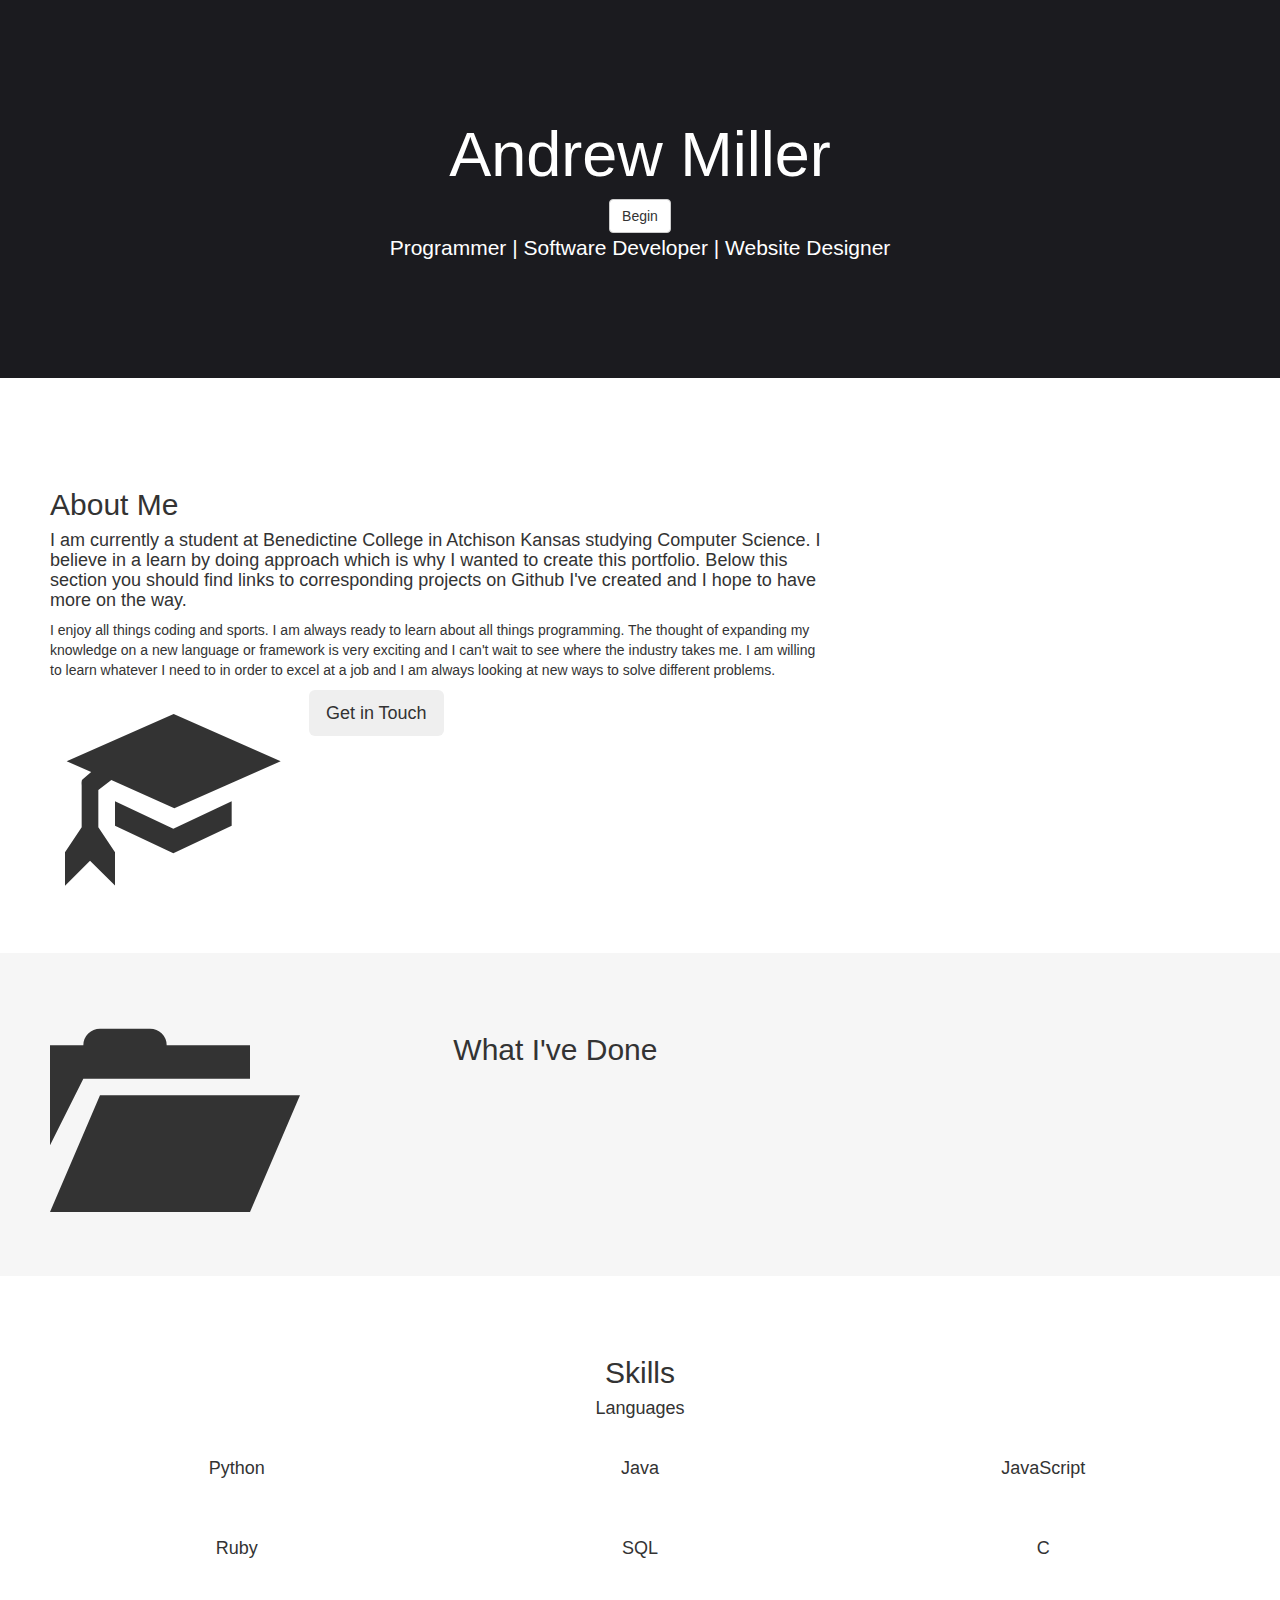
==== index.html @ 67649857 "Added caoursel and panel files" ====
<!DOCTYPE html>
<html>

<head>
  <title>Website Portolio</title>
  <meta charset="utf-8">
  <link rel="stylesheet" href="main.css">
  <link rel="stylesheet" href="https://maxcdn.bootstrapcdn.com/bootstrap/3.3.7/css/bootstrap.min.css">
  <link href="https://fonts.googleapis.com/css?family=PT+Sans|Slabo+27px" rel="stylesheet">
  <script src="https://ajax.googleapis.com/ajax/libs/jquery/1.12.4/jquery.min.js"></script>
  <script src="https://maxcdn.bootstrapcdn.com/bootstrap/3.3.7/js/bootstrap.min.js"></script>
</head>
<style>
  .jumbotron {
    background-color: rgb(27, 27, 31);
    color: rgb(255, 255, 255);
    padding: 100px 25px;
  }

  .container-fluid {
    padding: 60px 50px;
  }
  .bg-grey {
    background-color: #f6f6f6;
  }
  .logo {
    font-size: 200px;
  }
  @media screen and (max-width: 768px) {
    .col-sm-4 {
      text-align: center;
      margin: 25px 0;
    }
  }
</style>

<body>
  <!-- Front Page -->
  <div class="jumbotron text-center">
    <h1>Andrew Miller</h1>
    <button type="button" class="btn btn-default">Begin</button>
    <p>Programmer | Software Developer | Website Designer</p>
  </div>
  <!-- About Section -->
  <div class="container-fluid">
    <div class="row">
      <div class="col-sm-8">
        <h2>About Me</h2>
        <h4>I am currently a student at Benedictine College in Atchison Kansas studying Computer Science.
        I believe in a learn by doing approach which is why I wanted to create this portfolio.
        Below this section you should find links to corresponding projects on Github I've created and I hope to have more on the way. </h4>
        <p>I enjoy all things coding and sports. I am always ready to learn about all things programming. The thought of expanding my knowledge on a new language or framework is very exciting and I can't wait to see where the industry takes me. I am willing
          to learn whatever I need to in order to excel at a job and I am always looking at new ways to solve different problems.</p>
        <button class="btn btn-defualt btn-lg">Get in Touch</button>
        <div class = "col-sm-4">
          <span class = "glyphicon glyphicon-education logo"></span>
        </div>
      </div>
    </div>
  </div>
  <!-- Projects section -->
  <div class = "container-fluid bg-grey">
    <div class = "row">
      <div class = "col-sm-4">
        <span class = "glyphicon glyphicon-folder-open logo"></span>
      </div>
      <div class = "col-sm-8">
        <h2>What I've Done</h2>
      </div>
    </div>
  </div>
  <!-- Skills section -->
  <div class = "container-fluid text-center">
    <h2>Skills</h2>
    <h4>Languages</h4>
    <br>
    <div class = "row">
      <div class = "col-sm-4">
        <h4>Python</h4>
      </div>
      <div class = "col-sm-4">
        <h4>Java</h4>
      </div>
      <div class = "col-sm-4">
        <h4>JavaScript</h4>
      </div>
    </div>
    <br><br>
    <div class = "row">
      <div class = "col-sm-4">
        <h4>Ruby</h4>
      </div>
      <div class = "col-sm-4">
        <h4>SQL</h4>
      </div>
      <div class = "col-sm-4">
        <h4>C</h4>
      </div>
    </div>
  </div>
  <!-- Contact section -->
</body>

</html>
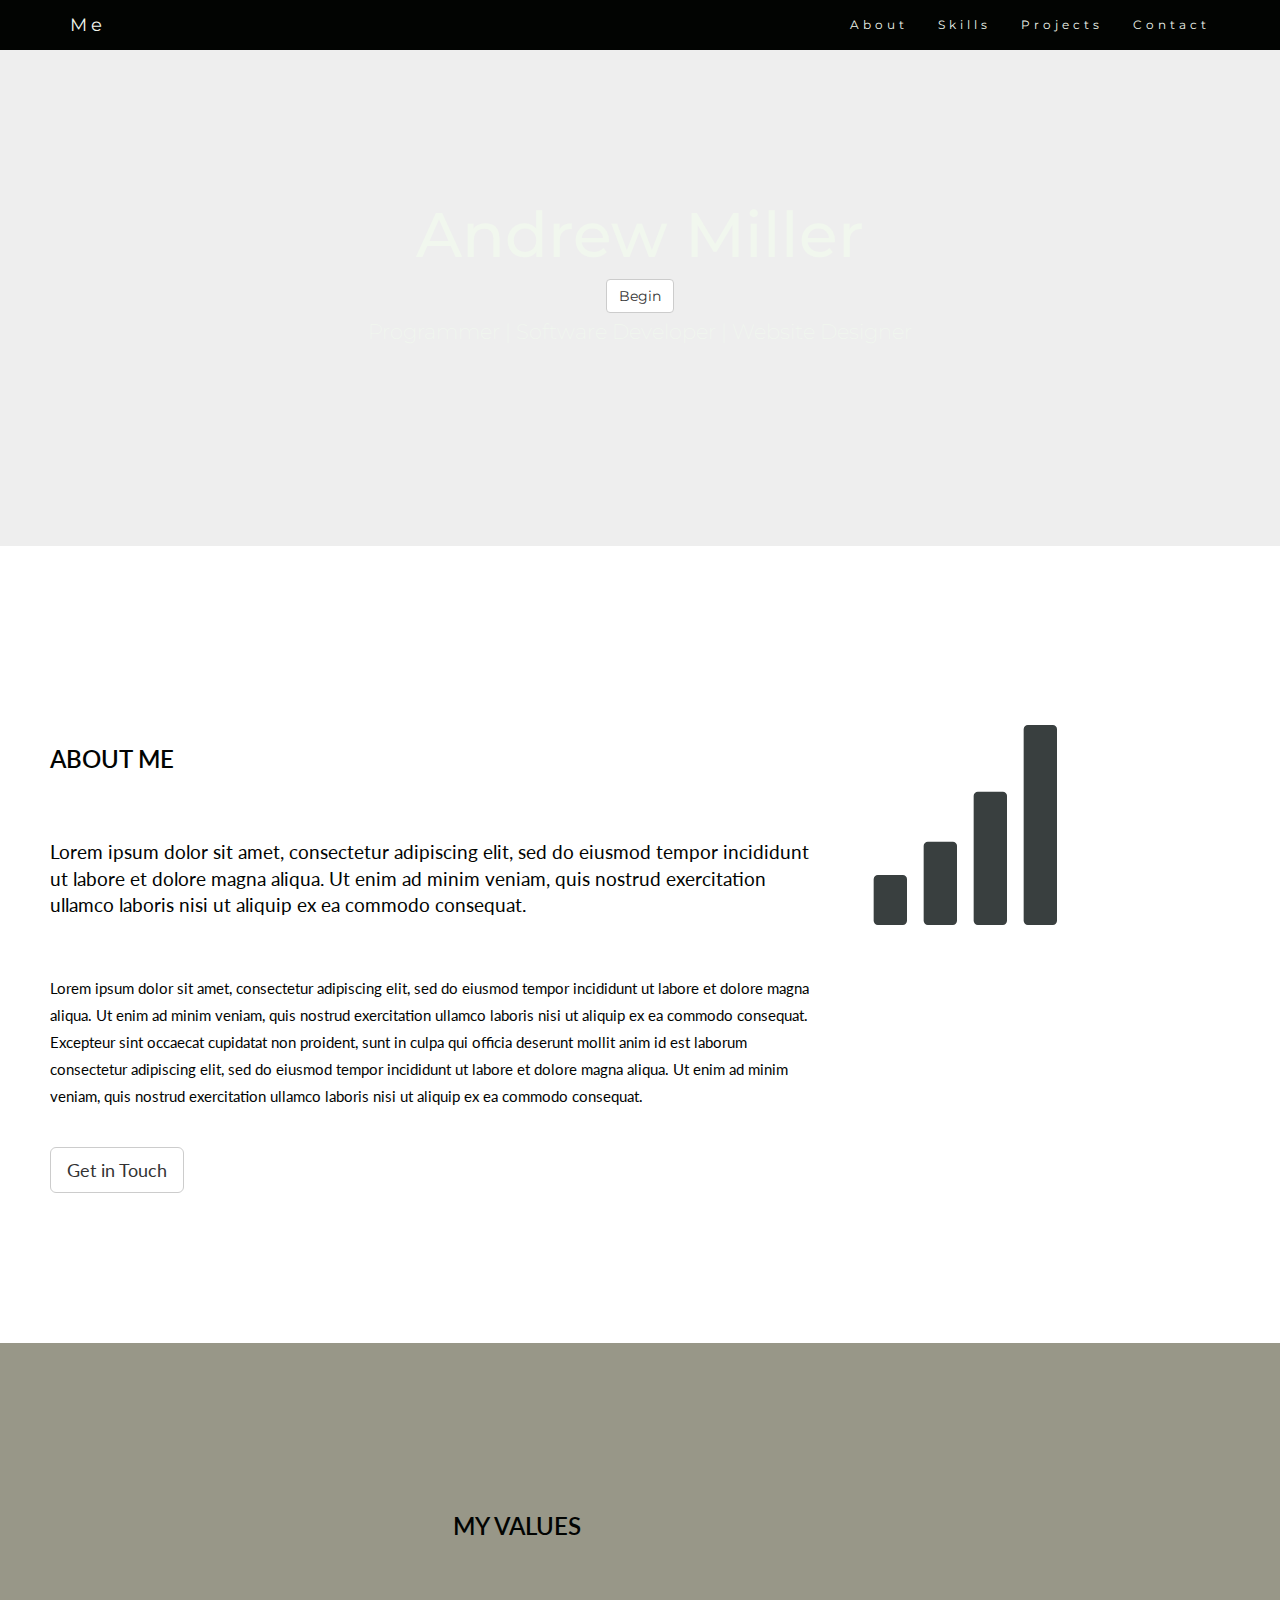
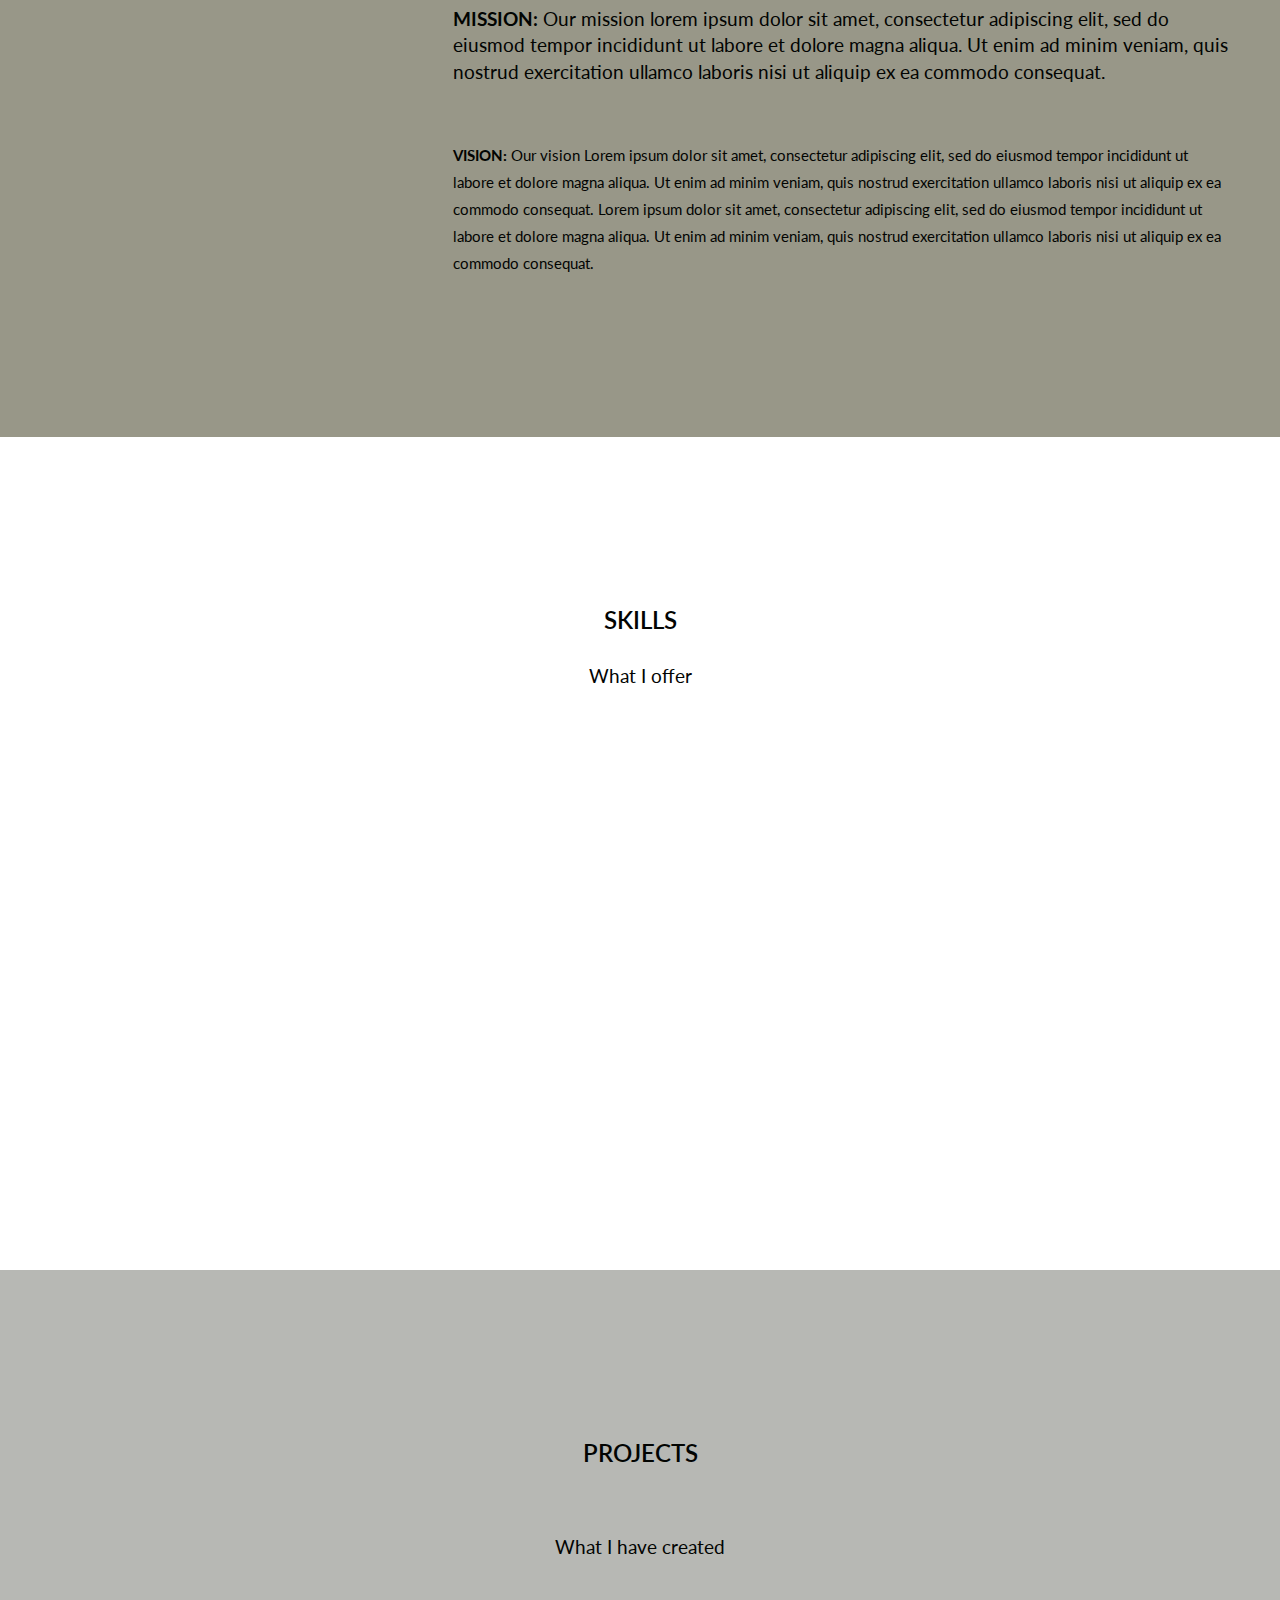
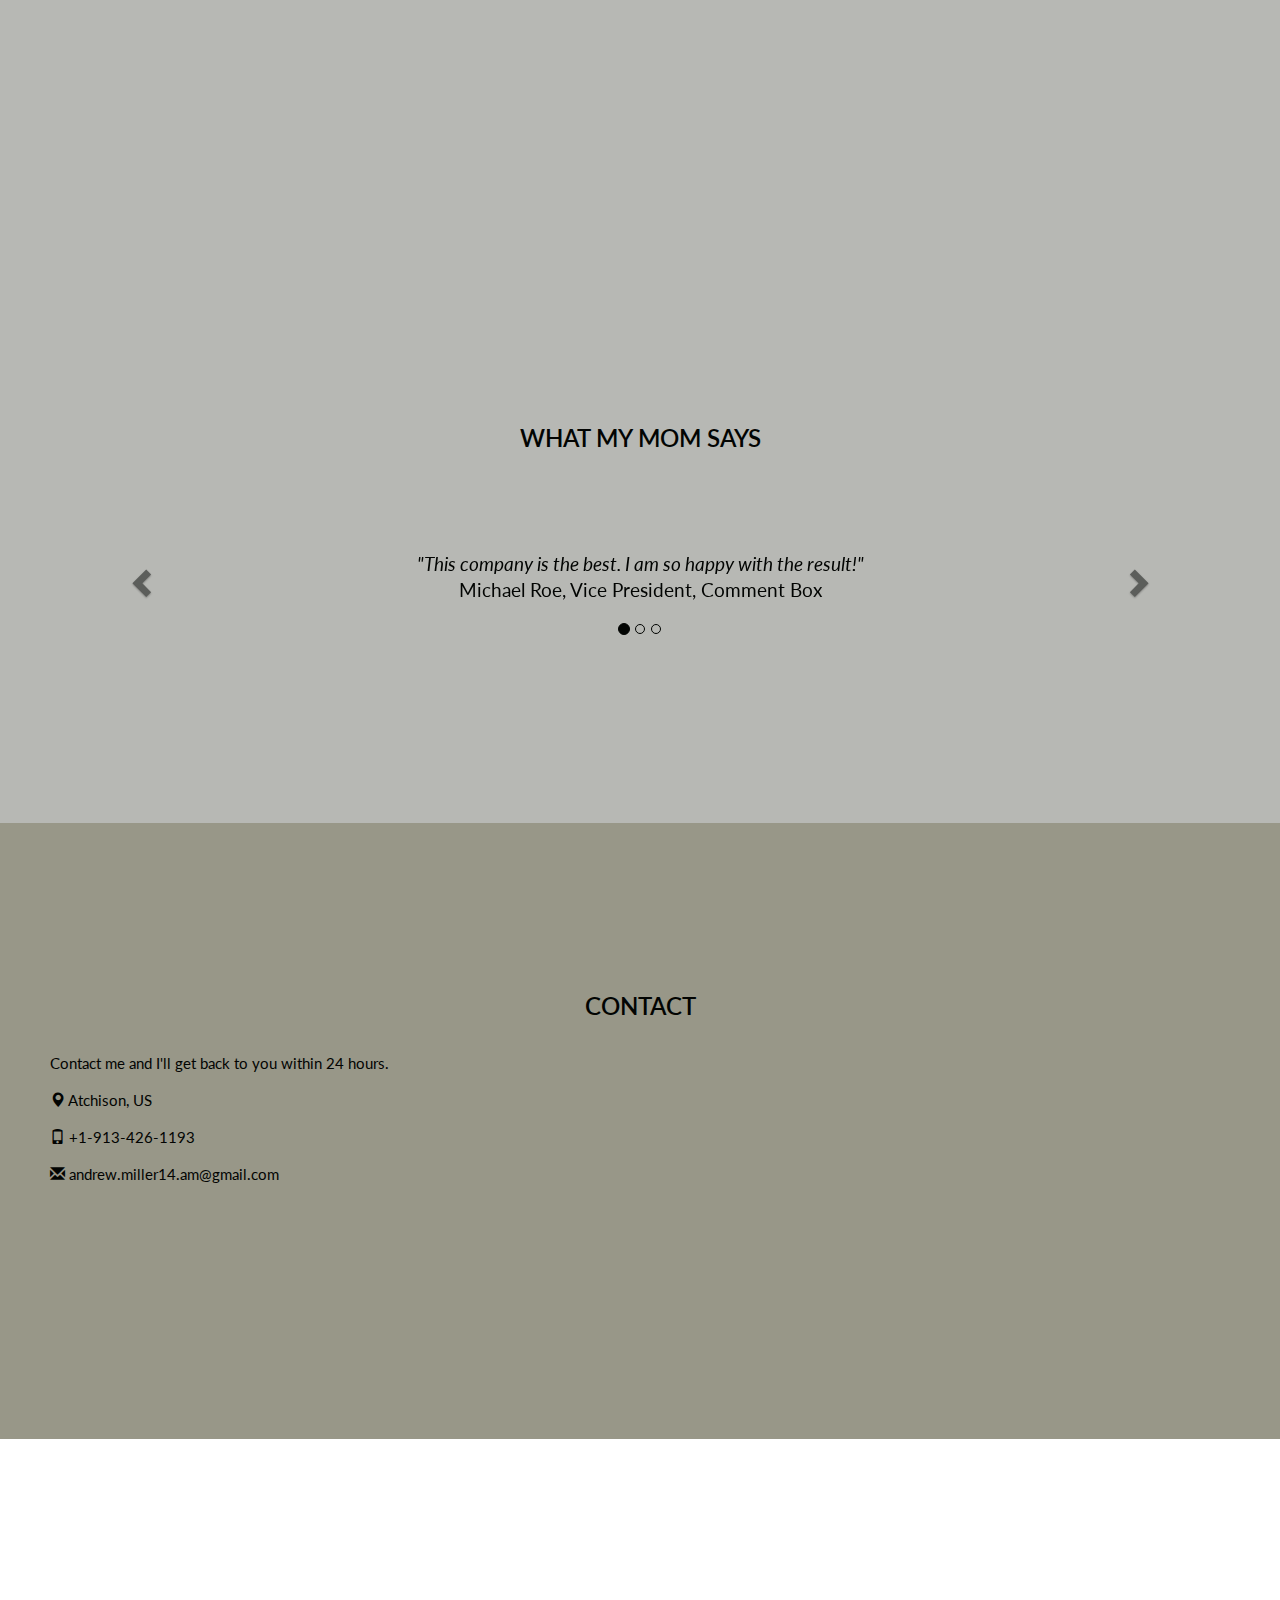
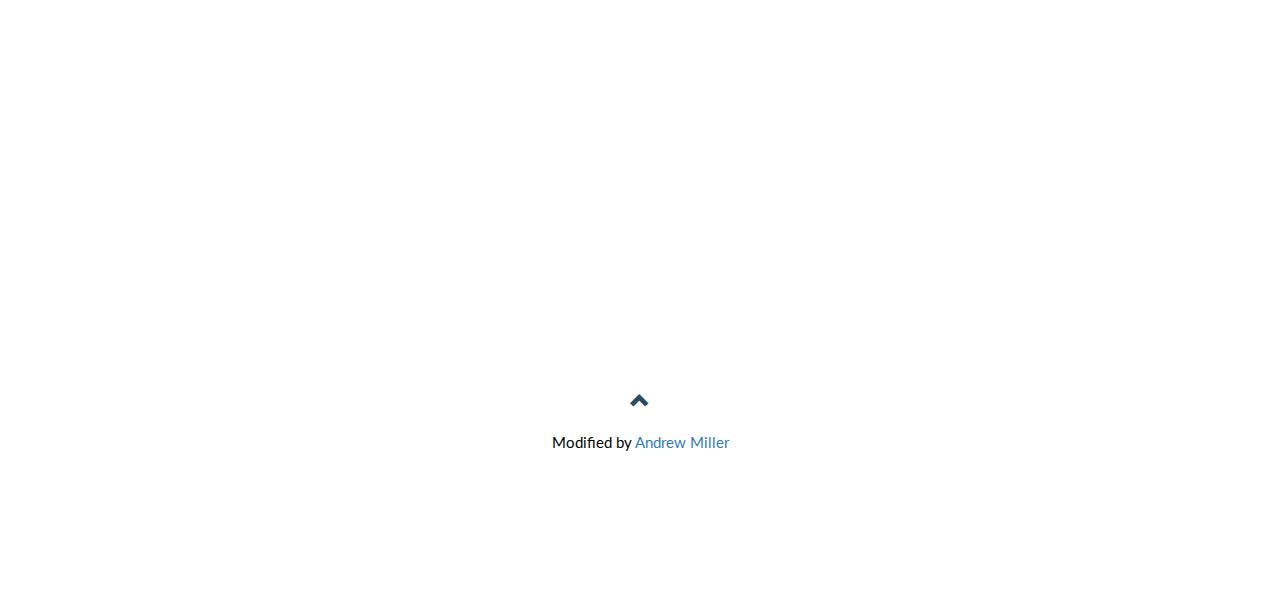
==== commit 50ca52dc: "Added template, changed text" ====
--- a/index.html
+++ b/index.html
@@ -1,104 +1,473 @@
 <!DOCTYPE html>
-<html>
+<html lang="en">
 
 <head>
-  <title>Website Portolio</title>
+  <title>Bootstrap Theme Company Page</title>
   <meta charset="utf-8">
-  <link rel="stylesheet" href="main.css">
+  <meta name="viewport" content="width=device-width, initial-scale=1">
   <link rel="stylesheet" href="https://maxcdn.bootstrapcdn.com/bootstrap/3.3.7/css/bootstrap.min.css">
-  <link href="https://fonts.googleapis.com/css?family=PT+Sans|Slabo+27px" rel="stylesheet">
-  <script src="https://ajax.googleapis.com/ajax/libs/jquery/1.12.4/jquery.min.js"></script>
+  <link href="https://fonts.googleapis.com/css?family=Montserrat" rel="stylesheet" type="text/css">
+  <link href="https://fonts.googleapis.com/css?family=Lato" rel="stylesheet" type="text/css">
+  <script src="https://ajax.googleapis.com/ajax/libs/jquery/3.1.1/jquery.min.js"></script>
   <script src="https://maxcdn.bootstrapcdn.com/bootstrap/3.3.7/js/bootstrap.min.js"></script>
+  <style>
+    body {
+      font: 400 15px Lato, sans-serif;
+      line-height: 1.8;
+      color: #020402;
+    }
+
+    h2 {
+      font-size: 24px;
+      text-transform: uppercase;
+      color: #020402;
+      font-weight: 600;
+      margin-bottom: 30px;
+    }
+
+    h4 {
+      font-size: 19px;
+      line-height: 1.375em;
+      color: #020402;
+      font-weight: 400;
+      margin-bottom: 30px;
+    }
+
+    .jumbotron {
+      background-image: url("http://publicdomainarchive.com/wp-content/uploads/2014/12/public-domain-images-free-stock-photos-high-quality-resolution-downloads-public-domain-archive-11-1000x667.jpg");
+      color: #F1F7EE;
+      padding: 180px 25px;
+      font-family: Montserrat, sans-serif;
+    }
+
+    .container-fluid {
+      padding: 150px 50px;
+    }
+
+    .bg-grey {
+      background-color: #989788;
+    }
+
+    .bg-lightgrey {
+      background-color: #b7b8b4
+    }
+
+    .logo-small {
+      color: #393F3F;
+      font-size: 50px;
+    }
+
+    .logo {
+      color: #393F3F;
+      font-size: 200px;
+    }
+
+    .thumbnail {
+      padding: 0 0 15px 0;
+      border: none;
+      border-radius: 0;
+    }
+
+    .thumbnail img {
+      width: 100%;
+      height: 100%;
+      margin-bottom: 10px;
+    }
+
+    .carousel-control.right,
+    .carousel-control.left {
+      background-image: none;
+      color: #020402;
+    }
+
+    .carousel-indicators li {
+      border-color: #020402;
+    }
+
+    .carousel-indicators li.active {
+      background-color: #020402;
+    }
+
+    .item h4 {
+      font-size: 19px;
+      line-height: 1.375em;
+      font-weight: 400;
+      font-style: italic;
+      margin: 70px 0;
+    }
+
+    .item span {
+      font-style: normal;
+    }
+
+    .navbar {
+      margin-bottom: 0;
+      background-color: #020402;
+      z-index: 9999;
+      border: 0;
+      font-size: 12px !important;
+      line-height: 1.42857143 !important;
+      letter-spacing: 4px;
+      border-radius: 0;
+      font-family: Montserrat, sans-serif;
+    }
+
+    .navbar li a,
+    .navbar .navbar-brand {
+      color: #F1F7EE !important;
+    }
+
+    .navbar-nav li a:hover,
+    .navbar-nav li.active a {
+      color: #020402 !important;
+      background-color: #F1F7EE !important;
+    }
+
+    .navbar-default .navbar-toggle {
+      border-color: transparent;
+      color: #020402 !important;
+    }
+
+    footer .glyphicon {
+      font-size: 20px;
+      margin-bottom: 20px;
+      color: #284B63;
+    }
+
+    .slideanim {
+      visibility: hidden;
+    }
+
+    .slide {
+      animation-name: slide;
+      -webkit-animation-name: slide;
+      animation-duration: 1s;
+      -webkit-animation-duration: 1s;
+      visibility: visible;
+    }
+
+    @keyframes slide {
+      0% {
+        opacity: 0;
+        transform: translateY(70%);
+      }
+      100% {
+        opacity: 1;
+        transform: translateY(0%);
+      }
+    }
+
+    @-webkit-keyframes slide {
+      0% {
+        opacity: 0;
+        -webkit-transform: translateY(70%);
+      }
+      100% {
+        opacity: 1;
+        -webkit-transform: translateY(0%);
+      }
+    }
+
+    @media screen and (max-width: 768px) {
+      .col-sm-4 {
+        text-align: center;
+        margin: 25px 0;
+      }
+      .btn-lg {
+        width: 100%;
+        margin-bottom: 35px;
+      }
+    }
+
+    @media screen and (max-width: 480px) {
+      .logo {
+        font-size: 150px;
+      }
+    }
+  </style>
 </head>
-<style>
-  .jumbotron {
-    background-color: rgb(27, 27, 31);
-    color: rgb(255, 255, 255);
-    padding: 100px 25px;
-  }
-
-  .container-fluid {
-    padding: 60px 50px;
-  }
-  .bg-grey {
-    background-color: #f6f6f6;
-  }
-  .logo {
-    font-size: 200px;
-  }
-  @media screen and (max-width: 768px) {
-    .col-sm-4 {
-      text-align: center;
-      margin: 25px 0;
-    }
-  }
-</style>
-
-<body>
-  <!-- Front Page -->
+
+<body id="myPage" data-spy="scroll" data-target=".navbar" data-offset="60">
+
+  <nav class="navbar navbar-default navbar-fixed-top">
+    <div class="container">
+      <div class="navbar-header">
+        <button type="button" class="navbar-toggle" data-toggle="collapse" data-target="#myNavbar">
+          <span class="icon-bar"></span>
+          <span class="icon-bar"></span>
+          <span class="icon-bar"></span>
+        </button>
+        <a class="navbar-brand" href="#myPage">Me</a>
+      </div>
+      <div class="collapse navbar-collapse" id="myNavbar">
+        <ul class="nav navbar-nav navbar-right">
+          <li><a href="#about">About</a></li>
+          <li><a href="#services">Skills</a></li>
+          <li><a href="#portfolio">Projects</a></li>
+          <li><a href="#contact">Contact</a></li>
+        </ul>
+      </div>
+    </div>
+  </nav>
+
   <div class="jumbotron text-center">
     <h1>Andrew Miller</h1>
-    <button type="button" class="btn btn-default">Begin</button>
+    <button type="button" class="btn btn-default" href="#about">Begin</button>
     <p>Programmer | Software Developer | Website Designer</p>
   </div>
-  <!-- About Section -->
-  <div class="container-fluid">
+
+  <!-- Container (About Section) -->
+  <div id="about" class="container-fluid">
     <div class="row">
       <div class="col-sm-8">
         <h2>About Me</h2>
-        <h4>I am currently a student at Benedictine College in Atchison Kansas studying Computer Science.
-        I believe in a learn by doing approach which is why I wanted to create this portfolio.
-        Below this section you should find links to corresponding projects on Github I've created and I hope to have more on the way. </h4>
-        <p>I enjoy all things coding and sports. I am always ready to learn about all things programming. The thought of expanding my knowledge on a new language or framework is very exciting and I can't wait to see where the industry takes me. I am willing
-          to learn whatever I need to in order to excel at a job and I am always looking at new ways to solve different problems.</p>
-        <button class="btn btn-defualt btn-lg">Get in Touch</button>
-        <div class = "col-sm-4">
-          <span class = "glyphicon glyphicon-education logo"></span>
-        </div>
-      </div>
-    </div>
-  </div>
-  <!-- Projects section -->
-  <div class = "container-fluid bg-grey">
-    <div class = "row">
-      <div class = "col-sm-4">
-        <span class = "glyphicon glyphicon-folder-open logo"></span>
-      </div>
-      <div class = "col-sm-8">
-        <h2>What I've Done</h2>
-      </div>
-    </div>
-  </div>
-  <!-- Skills section -->
-  <div class = "container-fluid text-center">
-    <h2>Skills</h2>
-    <h4>Languages</h4>
+        <br>
+        <h4>Lorem ipsum dolor sit amet, consectetur adipiscing elit, sed do eiusmod tempor incididunt ut labore et dolore magna aliqua. Ut enim ad minim veniam, quis nostrud exercitation ullamco laboris nisi ut aliquip ex ea commodo consequat.</h4>
+        <br>
+        <p>Lorem ipsum dolor sit amet, consectetur adipiscing elit, sed do eiusmod tempor incididunt ut labore et dolore magna aliqua. Ut enim ad minim veniam, quis nostrud exercitation ullamco laboris nisi ut aliquip ex ea commodo consequat. Excepteur sint
+          occaecat cupidatat non proident, sunt in culpa qui officia deserunt mollit anim id est laborum consectetur adipiscing elit, sed do eiusmod tempor incididunt ut labore et dolore magna aliqua. Ut enim ad minim veniam, quis nostrud exercitation
+          ullamco laboris nisi ut aliquip ex ea commodo consequat.</p>
+        <br>
+        <button class="btn btn-default btn-lg" href="#contact">Get in Touch</button>
+      </div>
+      <div class="col-sm-4">
+        <span class="glyphicon glyphicon-signal logo"></span>
+      </div>
+    </div>
+  </div>
+
+  <div class="container-fluid bg-grey">
+    <div class="row">
+      <div class="col-sm-4">
+        <span class="glyphicon glyphicon-globe logo slideanim"></span>
+      </div>
+      <div class="col-sm-8">
+        <h2>My Values</h2>
+        <br>
+        <h4><strong>MISSION:</strong> Our mission lorem ipsum dolor sit amet, consectetur adipiscing elit, sed do eiusmod tempor incididunt ut labore et dolore magna aliqua. Ut enim ad minim veniam, quis nostrud exercitation ullamco laboris nisi ut aliquip ex ea commodo consequat.</h4>
+        <br>
+        <p><strong>VISION:</strong> Our vision Lorem ipsum dolor sit amet, consectetur adipiscing elit, sed do eiusmod tempor incididunt ut labore et dolore magna aliqua. Ut enim ad minim veniam, quis nostrud exercitation ullamco laboris nisi ut aliquip
+          ex ea commodo consequat. Lorem ipsum dolor sit amet, consectetur adipiscing elit, sed do eiusmod tempor incididunt ut labore et dolore magna aliqua. Ut enim ad minim veniam, quis nostrud exercitation ullamco laboris nisi ut aliquip ex ea commodo
+          consequat.</p>
+      </div>
+    </div>
+  </div>
+
+  <!-- Container (Skills Section) -->
+  <div id="services" class="container-fluid text-center">
+    <h2>SKILLS</h2>
+    <h4>What I offer</h4>
     <br>
-    <div class = "row">
-      <div class = "col-sm-4">
-        <h4>Python</h4>
-      </div>
-      <div class = "col-sm-4">
-        <h4>Java</h4>
-      </div>
-      <div class = "col-sm-4">
-        <h4>JavaScript</h4>
-      </div>
-    </div>
-    <br><br>
-    <div class = "row">
-      <div class = "col-sm-4">
-        <h4>Ruby</h4>
-      </div>
-      <div class = "col-sm-4">
-        <h4>SQL</h4>
-      </div>
-      <div class = "col-sm-4">
-        <h4>C</h4>
-      </div>
-    </div>
-  </div>
-  <!-- Contact section -->
+    <div class="row slideanim">
+      <div class="col-sm-4">
+        <span class="glyphicon glyphicon-off logo-small"></span>
+        <h4>POWER</h4>
+        <p>Lorem ipsum dolor sit amet..</p>
+      </div>
+      <div class="col-sm-4">
+        <span class="glyphicon glyphicon-heart logo-small"></span>
+        <h4>LOVE</h4>
+        <p>Lorem ipsum dolor sit amet..</p>
+      </div>
+      <div class="col-sm-4">
+        <span class="glyphicon glyphicon-lock logo-small"></span>
+        <h4>JOB DONE</h4>
+        <p>Lorem ipsum dolor sit amet..</p>
+      </div>
+    </div>
+    <br>
+    <br>
+    <div class="row slideanim">
+      <div class="col-sm-4">
+        <span class="glyphicon glyphicon-leaf logo-small"></span>
+        <h4>GREEN</h4>
+        <p>Lorem ipsum dolor sit amet..</p>
+      </div>
+      <div class="col-sm-4">
+        <span class="glyphicon glyphicon-certificate logo-small"></span>
+        <h4>CERTIFIED</h4>
+        <p>Lorem ipsum dolor sit amet..</p>
+      </div>
+      <div class="col-sm-4">
+        <span class="glyphicon glyphicon-wrench logo-small"></span>
+        <h4 style="color:#303030;">HARD WORK</h4>
+        <p>Lorem ipsum dolor sit amet..</p>
+      </div>
+    </div>
+  </div>
+
+  <!-- Container (Projects Section) -->
+  <div id="portfolio" class="container-fluid text-center bg-lightgrey">
+    <h2>Projects</h2>
+    <br>
+    <h4>What I have created</h4>
+    <div class="row text-center slideanim">
+      <div class="col-sm-4">
+        <div class="thumbnail">
+          <a href="#">
+            <img src="http://werehumans.com/wp-content/uploads/2016/04/CodingSnippet.jpg" alt="Paris" width="400" height="300">
+          </a>
+          <p><strong>Project Name</strong></p>
+          <p>Project Description</p>
+        </div>
+      </div>
+      <div class="col-sm-4">
+        <div class="thumbnail">
+          <a href="#">
+            <img src="http://werehumans.com/wp-content/uploads/2016/04/CodingSnippet.jpg" alt="New York" width="400" height="300">
+          </a>
+          <p><strong>Project Name</strong></p>
+          <p>Project Description</p>
+        </div>
+      </div>
+      <div class="col-sm-4">
+        <div class="thumbnail">
+          <a href="#">
+            <img src="http://werehumans.com/wp-content/uploads/2016/04/CodingSnippet.jpg" alt="San Francisco" width="400" height="300">
+          </a>
+          <p><strong>Project Name</strong></p>
+          <p>Project Description</p>
+        </div>
+      </div>
+    </div>
+    <br>
+
+    <h2>What my mom says</h2>
+    <div id="myCarousel" class="carousel slide text-center" data-ride="carousel">
+      <!-- Indicators -->
+      <ol class="carousel-indicators">
+        <li data-target="#myCarousel" data-slide-to="0" class="active"></li>
+        <li data-target="#myCarousel" data-slide-to="1"></li>
+        <li data-target="#myCarousel" data-slide-to="2"></li>
+      </ol>
+
+      <!-- Wrapper for slides -->
+      <div class="carousel-inner" role="listbox">
+        <div class="item active">
+          <h4>"This company is the best. I am so happy with the result!"<br><span style="font-style:normal;">Michael Roe, Vice President, Comment Box</span></h4>
+        </div>
+        <div class="item">
+          <h4>"One word... WOW!!"<br><span style="font-style:normal;">John Doe, Salesman, Rep Inc</span></h4>
+        </div>
+        <div class="item">
+          <h4>"Could I... BE any more happy with this company?"<br><span style="font-style:normal;">Chandler Bing, Actor, FriendsAlot</span></h4>
+        </div>
+      </div>
+
+      <!-- Left and right controls -->
+      <a class="left carousel-control" href="#myCarousel" role="button" data-slide="prev">
+        <span class="glyphicon glyphicon-chevron-left" aria-hidden="true"></span>
+        <span class="sr-only">Previous</span>
+      </a>
+      <a class="right carousel-control" href="#myCarousel" role="button" data-slide="next">
+        <span class="glyphicon glyphicon-chevron-right" aria-hidden="true"></span>
+        <span class="sr-only">Next</span>
+      </a>
+    </div>
+  </div>
+
+  <!-- Container (Contact Section) -->
+  <div id="contact" class="container-fluid bg-grey">
+    <h2 class="text-center">CONTACT</h2>
+    <div class="row">
+      <div class="col-sm-5">
+        <p>Contact me and I'll get back to you within 24 hours.</p>
+        <p><span class="glyphicon glyphicon-map-marker"></span> Atchison, US</p>
+        <p><span class="glyphicon glyphicon-phone"></span> +1-913-426-1193</p>
+        <p><span class="glyphicon glyphicon-envelope"></span> andrew.miller14.am@gmail.com</p>
+      </div>
+      <div class="col-sm-7 slideanim">
+        <div class="row">
+          <div class="col-sm-6 form-group">
+            <input class="form-control" id="name" name="name" placeholder="Name" type="text" required>
+          </div>
+          <div class="col-sm-6 form-group">
+            <input class="form-control" id="email" name="email" placeholder="Email" type="email" required>
+          </div>
+        </div>
+        <textarea class="form-control" id="comments" name="comments" placeholder="Comment" rows="5"></textarea>
+        <br>
+        <div class="row">
+          <div class="col-sm-12 form-group">
+            <button class="btn btn-default pull-right" type="submit">Send</button>
+          </div>
+        </div>
+      </div>
+    </div>
+  </div>
+
+  <div id="googleMap" style="height:400px;width:100%;"></div>
+
+  <!-- Add Google Maps -->
+  <script src="https://maps.googleapis.com/maps/api/js"></script>
+  <script>
+    var myCenter = new google.maps.LatLng(39.5731522, -95.1113744);
+
+    function initialize() {
+      var mapProp = {
+        center: myCenter,
+        zoom: 12,
+        scrollwheel: false,
+        draggable: false,
+        mapTypeId: google.maps.MapTypeId.ROADMAP
+      };
+
+      var map = new google.maps.Map(document.getElementById("googleMap"), mapProp);
+
+      var marker = new google.maps.Marker({
+        position: myCenter,
+      });
+
+      marker.setMap(map);
+    }
+
+    google.maps.event.addDomListener(window, 'load', initialize);
+  </script>
+
+  <footer class="container-fluid text-center">
+    <a href="#myPage" title="To Top">
+      <span class="glyphicon glyphicon-chevron-up"></span>
+    </a>
+    <p>Modified by <a href="http://www.github.com/mill1893" title="Visit github">Andrew Miller</a></p>
+  </footer>
+
+  <script>
+    $(document).ready(function() {
+      // Add smooth scrolling to all links in navbar + footer link
+      $(".navbar a, footer a[href='#myPage']").on('click', function(event) {
+        // Make sure this.hash has a value before overriding default behavior
+        if (this.hash !== "") {
+          // Prevent default anchor click behavior
+          event.preventDefault();
+
+          // Store hash
+          var hash = this.hash;
+
+          // Using jQuery's animate() method to add smooth page scroll
+          // The optional number (900) specifies the number of milliseconds it takes to scroll to the specified area
+          $('html, body').animate({
+            scrollTop: $(hash).offset().top
+          }, 900, function() {
+
+            // Add hash (#) to URL when done scrolling (default click behavior)
+            window.location.hash = hash;
+          });
+        } // End if
+      });
+
+      $(window).scroll(function() {
+        $(".slideanim").each(function() {
+          var pos = $(this).offset().top;
+
+          var winTop = $(window).scrollTop();
+          if (pos < winTop + 600) {
+            $(this).addClass("slide");
+          }
+        });
+      });
+    })
+  </script>
+
 </body>
 
 </html>
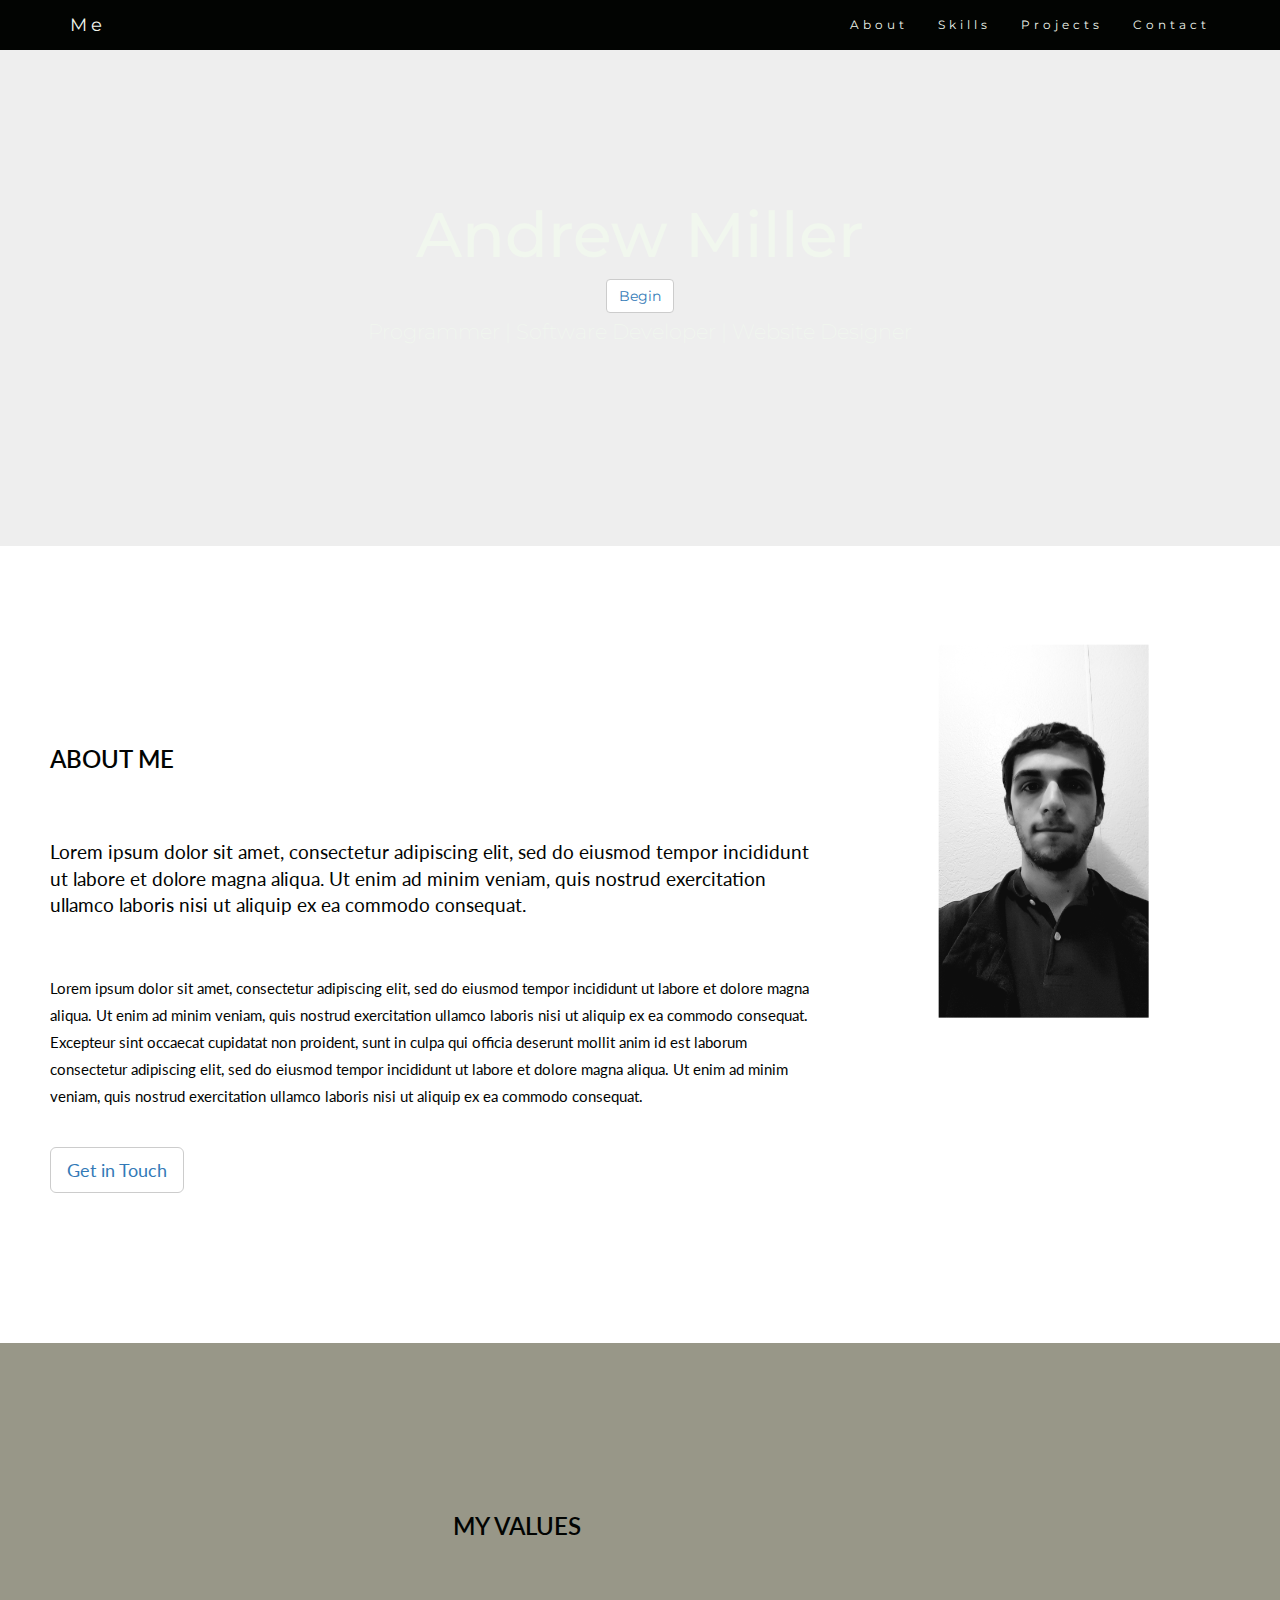
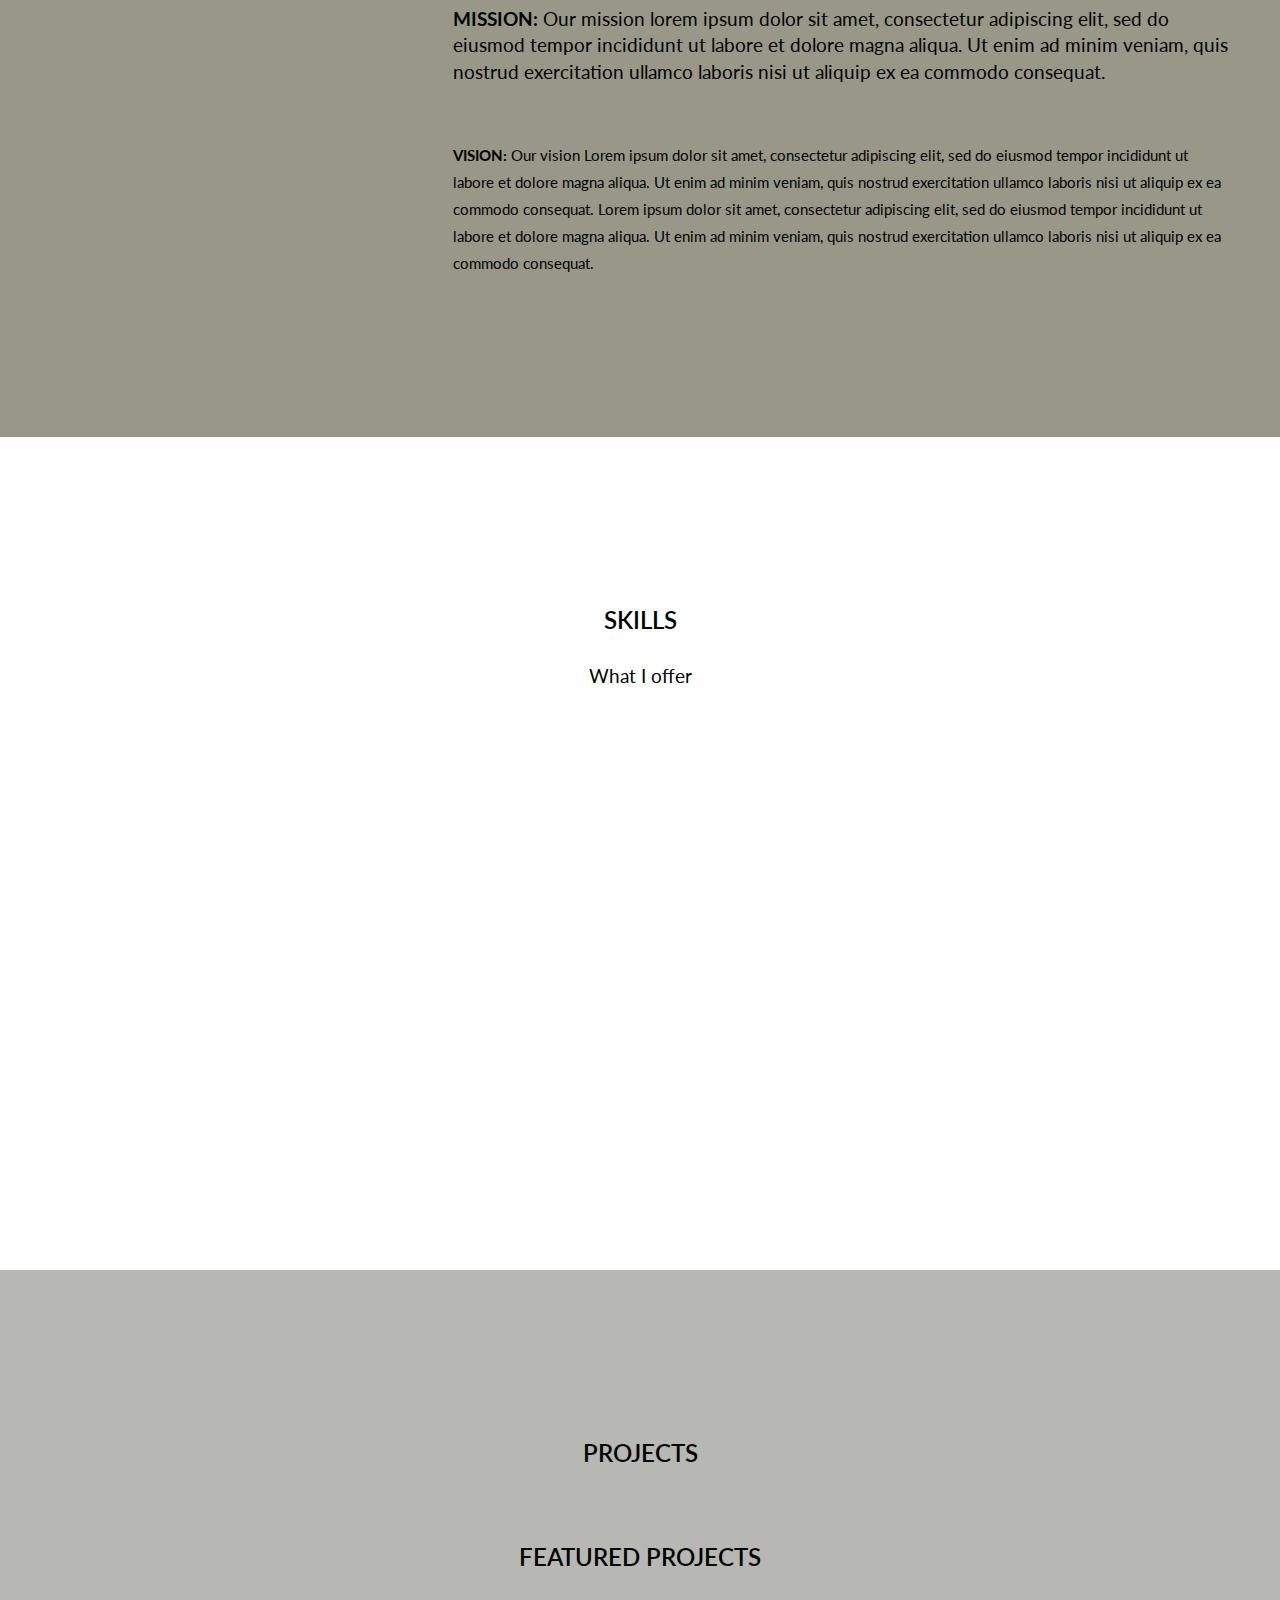
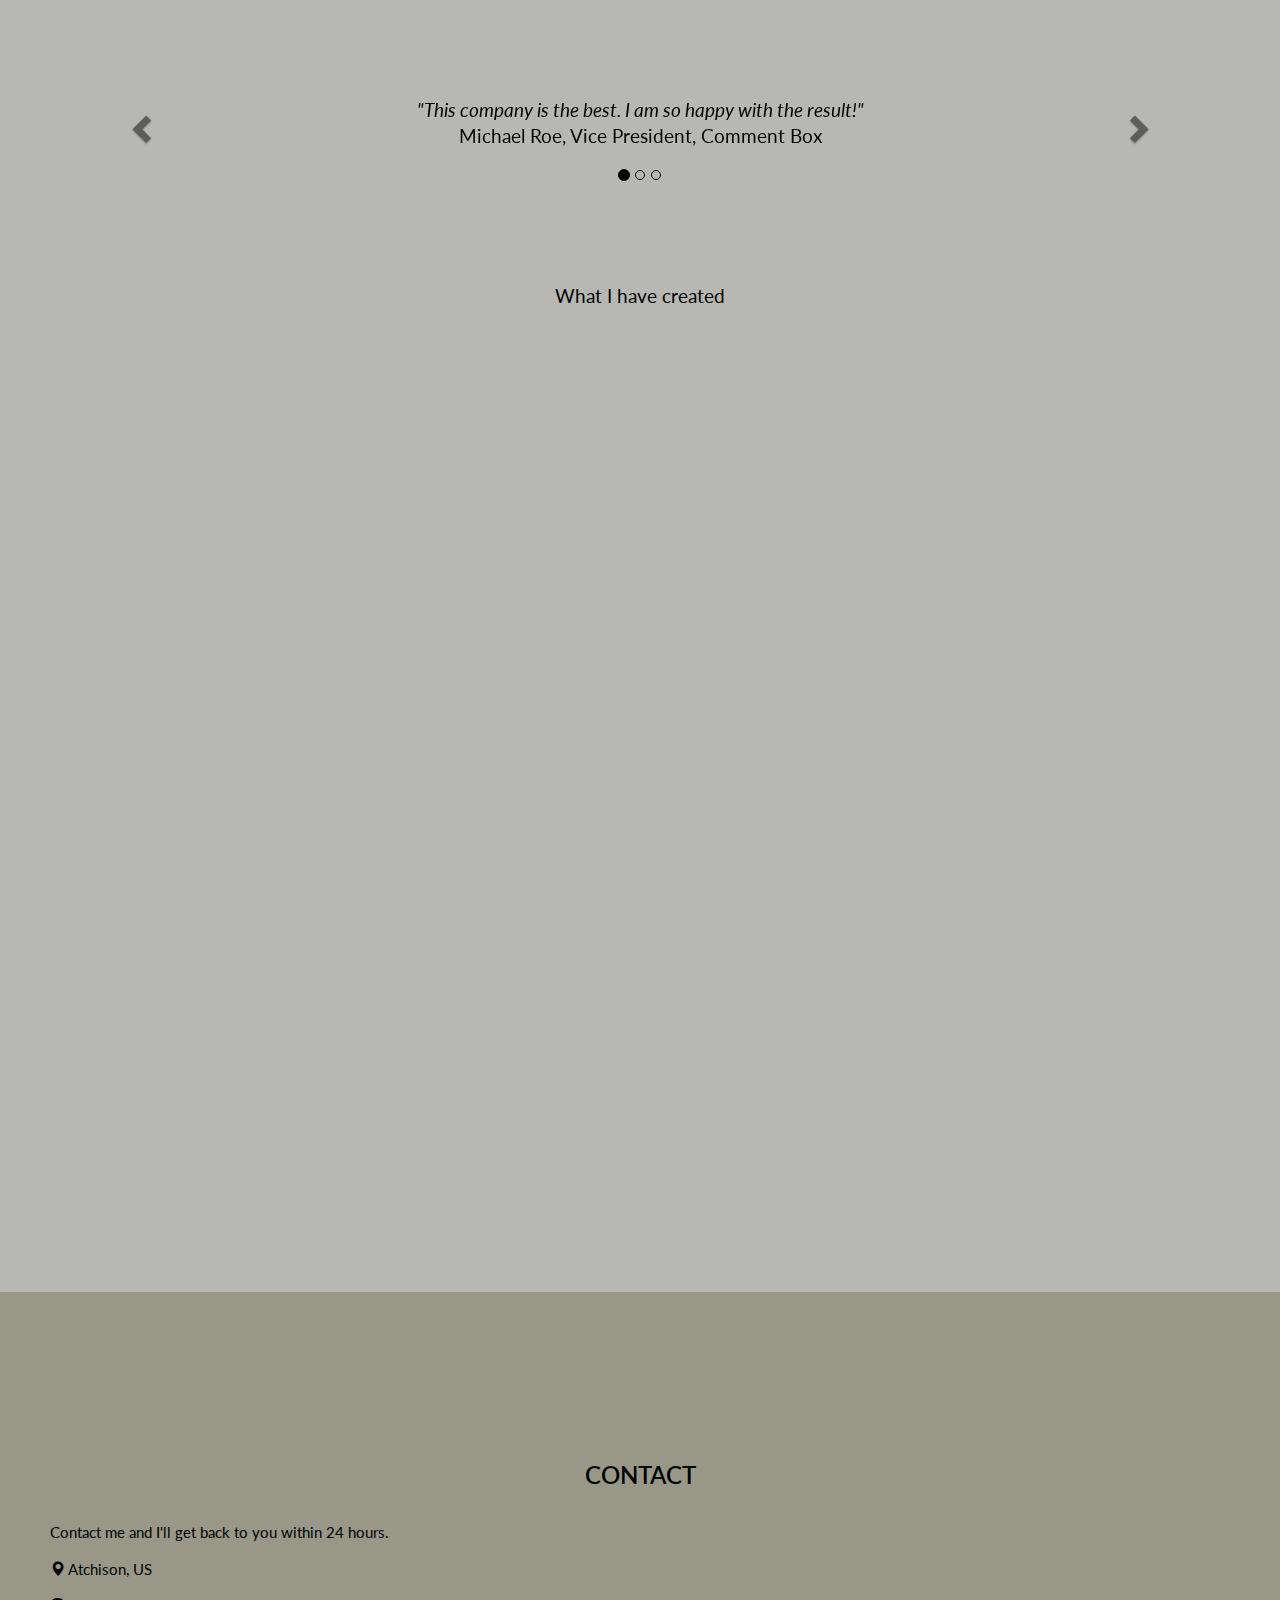
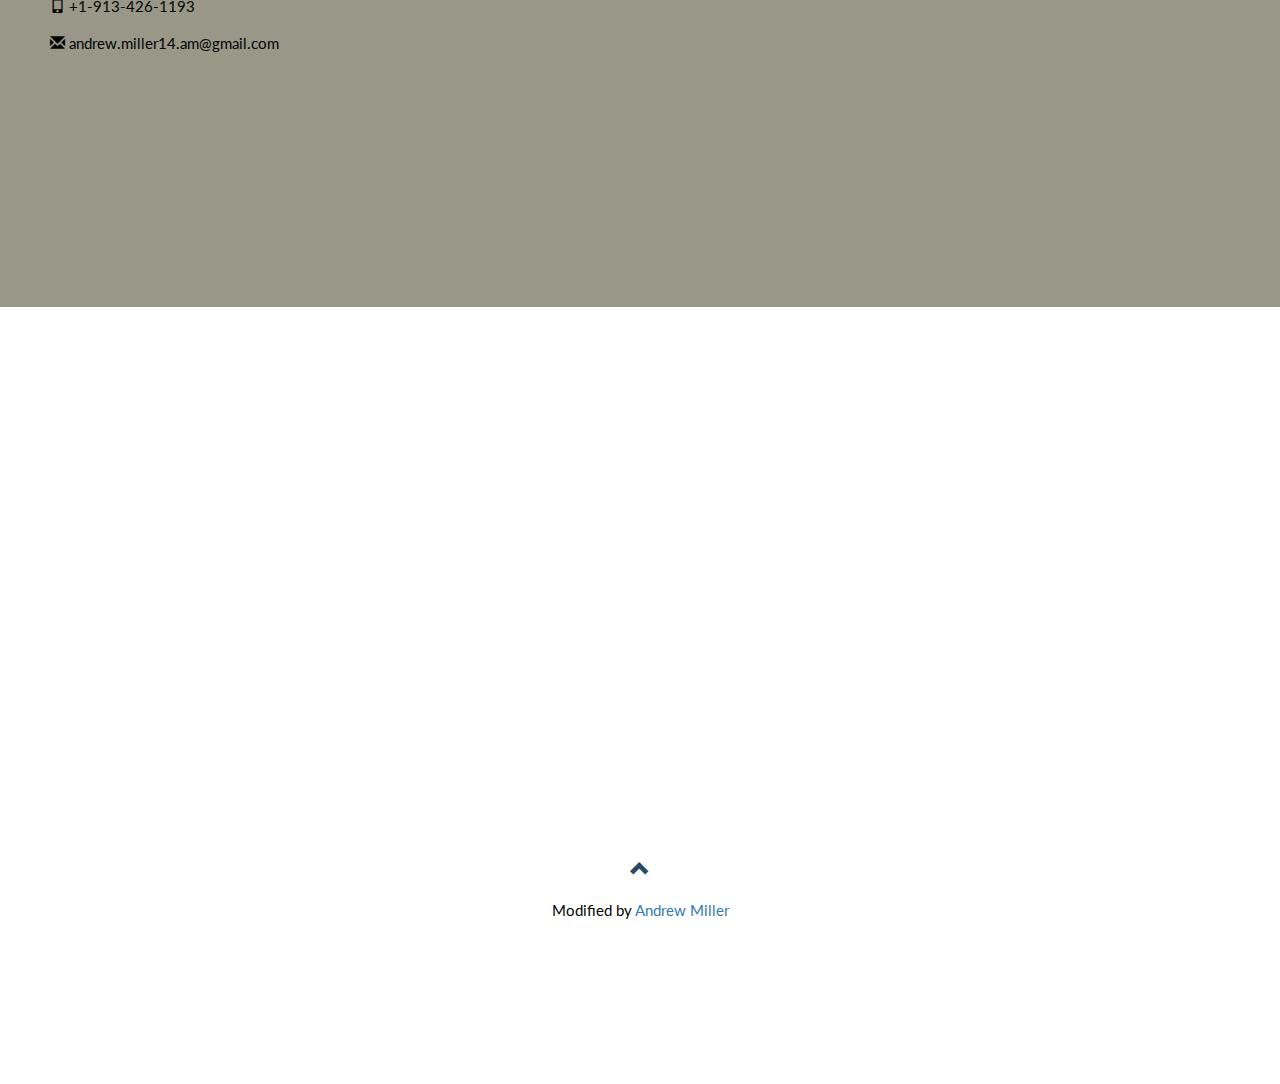
==== commit 47aa2ffd: "Added styling, images" ====
--- a/index.html
+++ b/index.html
@@ -61,6 +61,13 @@
       color: #393F3F;
       font-size: 200px;
     }
+    .rotate {
+      -webkit-transform: rotate(-90deg);
+      -moz-transform: rotate(-90deg);
+      -o-transform: rotate(-90deg);
+      -ms-transform: rotate(-90deg);
+      transform: rotate(-90deg);
+    }
 
     .thumbnail {
       padding: 0 0 15px 0;
@@ -212,7 +219,7 @@
 
   <div class="jumbotron text-center">
     <h1>Andrew Miller</h1>
-    <button type="button" class="btn btn-default" href="#about">Begin</button>
+    <button type="button" class="btn btn-default"><a href="#about">Begin</a></button>
     <p>Programmer | Software Developer | Website Designer</p>
   </div>
 
@@ -228,10 +235,10 @@
           occaecat cupidatat non proident, sunt in culpa qui officia deserunt mollit anim id est laborum consectetur adipiscing elit, sed do eiusmod tempor incididunt ut labore et dolore magna aliqua. Ut enim ad minim veniam, quis nostrud exercitation
           ullamco laboris nisi ut aliquip ex ea commodo consequat.</p>
         <br>
-        <button class="btn btn-default btn-lg" href="#contact">Get in Touch</button>
-      </div>
-      <div class="col-sm-4">
-        <span class="glyphicon glyphicon-signal logo"></span>
+        <button class="btn btn-default btn-lg"><a href="#contact">Get in Touch</a></button>
+      </div>
+      <div class="col-sm-4">
+        <img class="img-responsive rotate" src="headshot.jpg" alt="Me" title="Known to enjoy a good grayscale" height="600px" width="auto">
       </div>
     </div>
   </div>
@@ -300,39 +307,8 @@
   <div id="portfolio" class="container-fluid text-center bg-lightgrey">
     <h2>Projects</h2>
     <br>
-    <h4>What I have created</h4>
-    <div class="row text-center slideanim">
-      <div class="col-sm-4">
-        <div class="thumbnail">
-          <a href="#">
-            <img src="http://werehumans.com/wp-content/uploads/2016/04/CodingSnippet.jpg" alt="Paris" width="400" height="300">
-          </a>
-          <p><strong>Project Name</strong></p>
-          <p>Project Description</p>
-        </div>
-      </div>
-      <div class="col-sm-4">
-        <div class="thumbnail">
-          <a href="#">
-            <img src="http://werehumans.com/wp-content/uploads/2016/04/CodingSnippet.jpg" alt="New York" width="400" height="300">
-          </a>
-          <p><strong>Project Name</strong></p>
-          <p>Project Description</p>
-        </div>
-      </div>
-      <div class="col-sm-4">
-        <div class="thumbnail">
-          <a href="#">
-            <img src="http://werehumans.com/wp-content/uploads/2016/04/CodingSnippet.jpg" alt="San Francisco" width="400" height="300">
-          </a>
-          <p><strong>Project Name</strong></p>
-          <p>Project Description</p>
-        </div>
-      </div>
-    </div>
+    <h2>Featured Projects</h2>
     <br>
-
-    <h2>What my mom says</h2>
     <div id="myCarousel" class="carousel slide text-center" data-ride="carousel">
       <!-- Indicators -->
       <ol class="carousel-indicators">
@@ -364,6 +340,67 @@
         <span class="sr-only">Next</span>
       </a>
     </div>
+    <br><br>
+    <h4>What I have created</h4>
+    <div class="row text-center slideanim">
+      <div class="col-sm-4">
+        <div class="thumbnail">
+          <a href="#">
+            <img src="http://werehumans.com/wp-content/uploads/2016/04/CodingSnippet.jpg" alt="Paris" width="400" height="300">
+          </a>
+          <p><strong>Project Name</strong></p>
+          <p>Project Description</p>
+        </div>
+      </div>
+      <div class="col-sm-4">
+        <div class="thumbnail">
+          <a href="#">
+            <img src="http://werehumans.com/wp-content/uploads/2016/04/CodingSnippet.jpg" alt="New York" width="400" height="300">
+          </a>
+          <p><strong>Project Name</strong></p>
+          <p>Project Description</p>
+        </div>
+      </div>
+      <div class="col-sm-4">
+        <div class="thumbnail">
+          <a href="#">
+            <img src="http://werehumans.com/wp-content/uploads/2016/04/CodingSnippet.jpg" alt="San Francisco" width="400" height="300">
+          </a>
+          <p><strong>Project Name</strong></p>
+          <p>Project Description</p>
+        </div>
+      </div>
+    </div>
+    <div class="row text-center slideanim">
+      <div class="col-sm-4">
+        <div class="thumbnail">
+          <a href="#">
+            <img src="http://werehumans.com/wp-content/uploads/2016/04/CodingSnippet.jpg" alt="Paris" width="400" height="300">
+          </a>
+          <p><strong>Project Name</strong></p>
+          <p>Project Description</p>
+        </div>
+      </div>
+      <div class="col-sm-4">
+        <div class="thumbnail">
+          <a href="#">
+            <img src="http://werehumans.com/wp-content/uploads/2016/04/CodingSnippet.jpg" alt="New York" width="400" height="300">
+          </a>
+          <p><strong>Project Name</strong></p>
+          <p>Project Description</p>
+        </div>
+      </div>
+      <div class="col-sm-4">
+        <div class="thumbnail">
+          <a href="#">
+            <img src="http://werehumans.com/wp-content/uploads/2016/04/CodingSnippet.jpg" alt="San Francisco" width="400" height="300">
+          </a>
+          <p><strong>Project Name</strong></p>
+          <p>Project Description</p>
+        </div>
+      </div>
+    </div>
+    <br>
   </div>
 
   <!-- Container (Contact Section) -->
@@ -376,6 +413,7 @@
         <p><span class="glyphicon glyphicon-phone"></span> +1-913-426-1193</p>
         <p><span class="glyphicon glyphicon-envelope"></span> andrew.miller14.am@gmail.com</p>
       </div>
+      <form action="mailto:andrew.miller14.am@gmail.com" method="post" enctype="text/plain">
       <div class="col-sm-7 slideanim">
         <div class="row">
           <div class="col-sm-6 form-group">
@@ -389,10 +427,12 @@
         <br>
         <div class="row">
           <div class="col-sm-12 form-group">
-            <button class="btn btn-default pull-right" type="submit">Send</button>
+            <input type="reset" class = "pull-right" value="reset">
+            <input type = "submit" class = "pull-right"></input>
           </div>
         </div>
       </div>
+    </form>
     </div>
   </div>
 
@@ -434,7 +474,7 @@
   <script>
     $(document).ready(function() {
       // Add smooth scrolling to all links in navbar + footer link
-      $(".navbar a, footer a[href='#myPage']").on('click', function(event) {
+      $(".navbar a, a, footer a[href='#myPage']").on('click', function(event) {
         // Make sure this.hash has a value before overriding default behavior
         if (this.hash !== "") {
           // Prevent default anchor click behavior
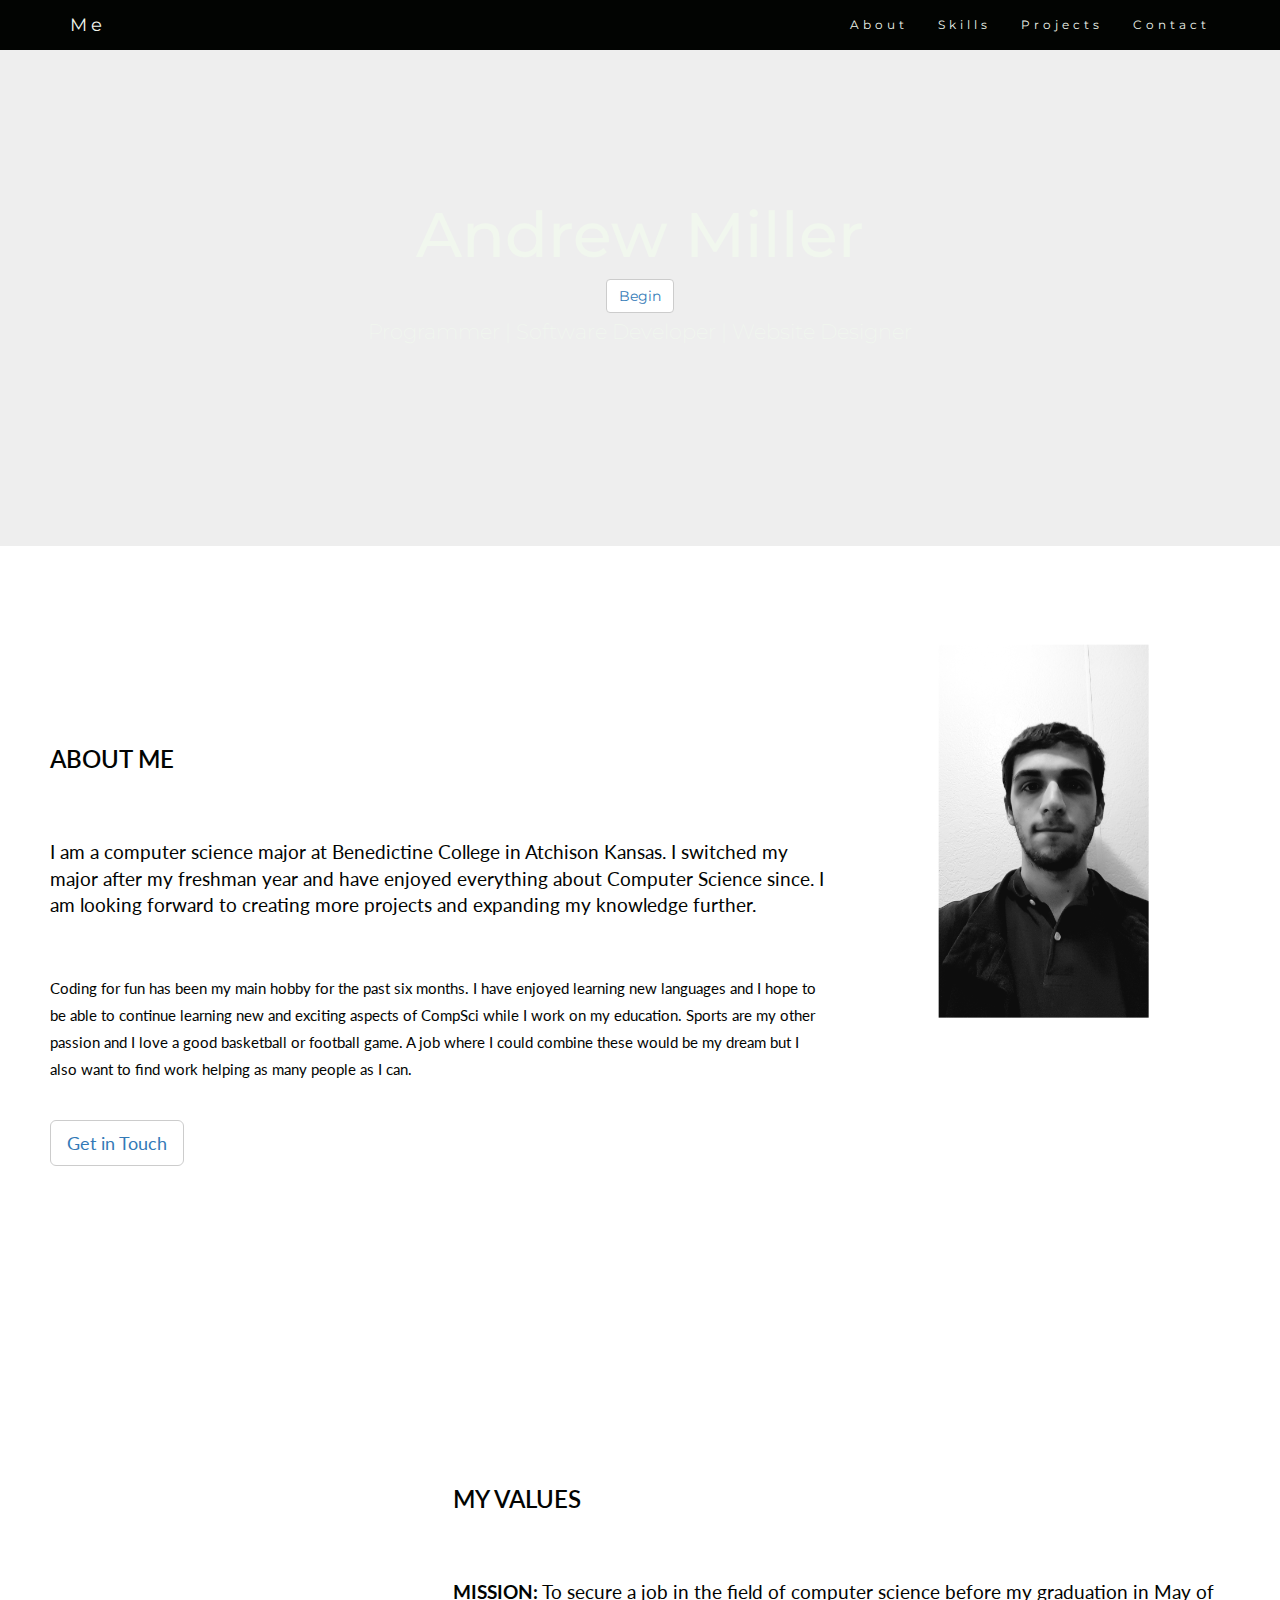
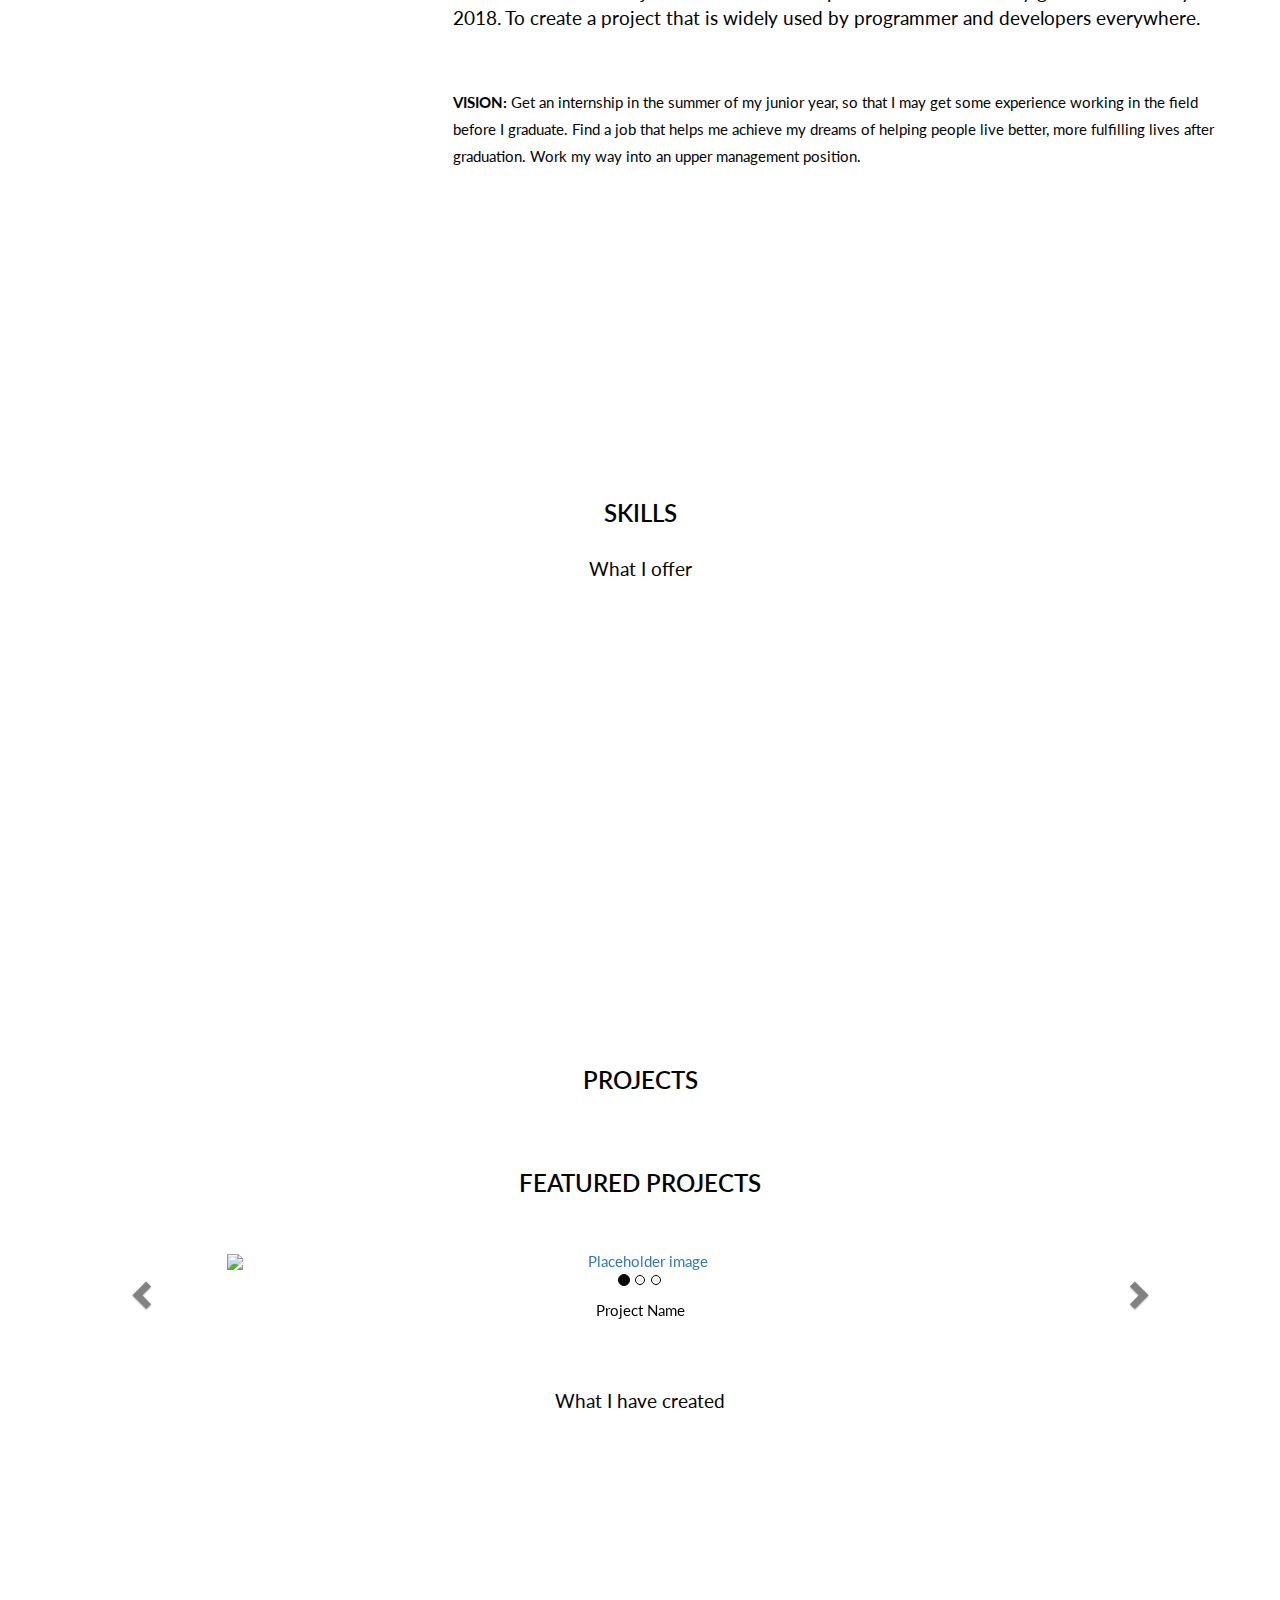
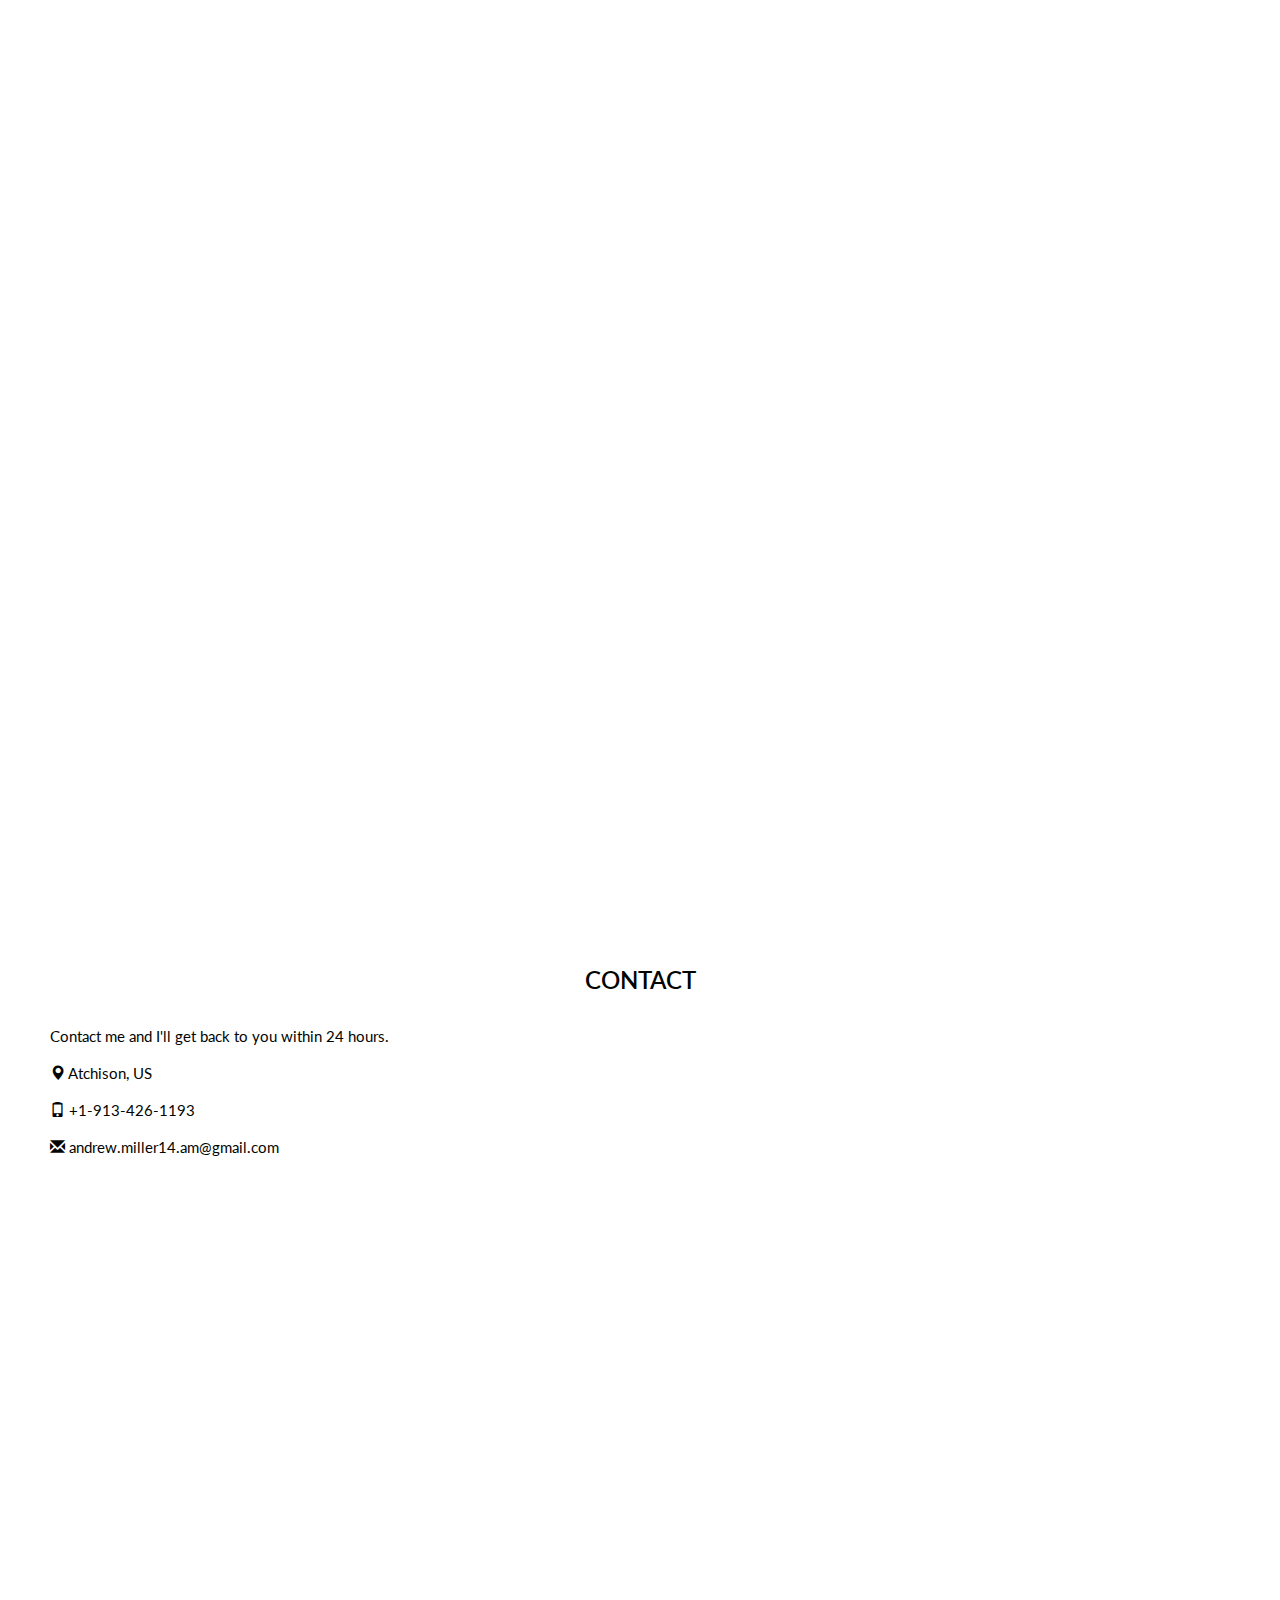
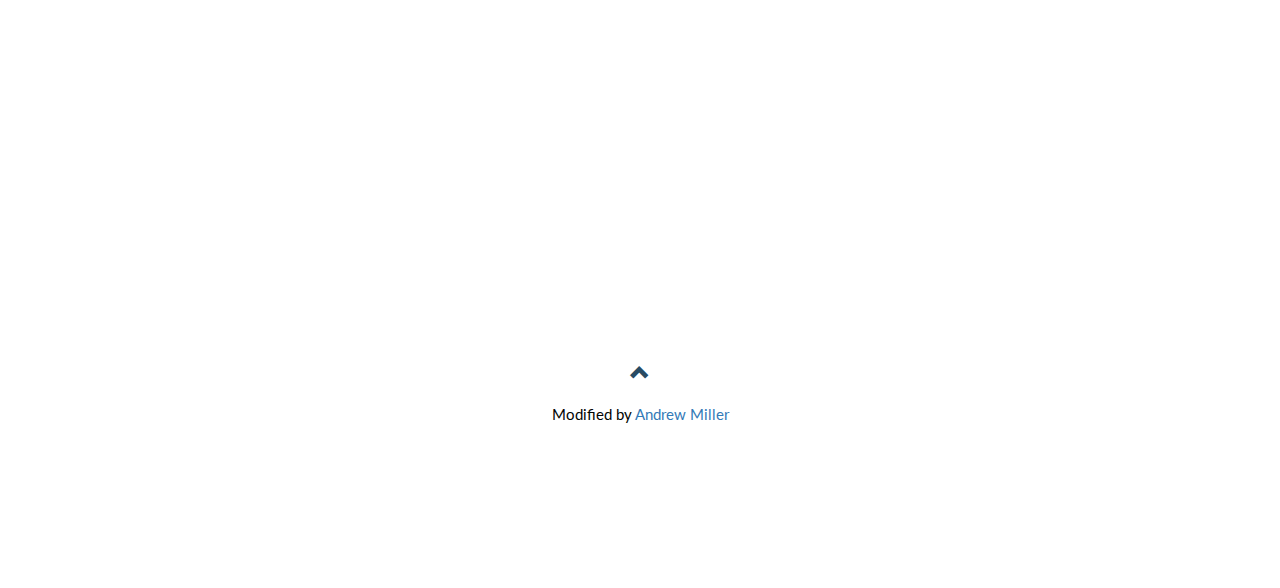
==== commit 51c5d1b6: "Removed lorem, added styling" ====
--- a/index.html
+++ b/index.html
@@ -45,16 +45,23 @@
     }
 
     .bg-grey {
-      background-color: #989788;
+      background-attachment: fixed;
+      background-image: -webkit-linear-gradient(bottom, slategrey, lightgrey);
+      background-image: -o-linear-gradient(bottom, slategrey, lightgrey);
+      background-image: linear-gradient(to top, slategrey, lightgrey);
     }
 
     .bg-lightgrey {
-      background-color: #b7b8b4
-    }
-
-    .logo-small {
-      color: #393F3F;
-      font-size: 50px;
+      background-attachment: fixed;
+      background-image: -webkit-linear-gradient(slategrey, lightgrey);
+      background-image: -o-linear-gradient(slategrey, lightgrey);
+      background-image: linear-gradient(slategrey, lightgrey);
+    }
+
+    .img-center {
+      display: block;
+      margin: auto;
+      width: 50%;
     }
 
     .logo {
@@ -85,6 +92,10 @@
     .carousel-control.left {
       background-image: none;
       color: #020402;
+    }
+    .car-img {
+      width: 70%;
+      margin: auto;
     }
 
     .carousel-indicators li {
@@ -204,7 +215,7 @@
           <span class="icon-bar"></span>
           <span class="icon-bar"></span>
         </button>
-        <a class="navbar-brand" href="#myPage">Me</a>
+        <a class="navbar-brand" href="http://github.com/mill1893">Me</a>
       </div>
       <div class="collapse navbar-collapse" id="myNavbar">
         <ul class="nav navbar-nav navbar-right">
@@ -229,11 +240,10 @@
       <div class="col-sm-8">
         <h2>About Me</h2>
         <br>
-        <h4>Lorem ipsum dolor sit amet, consectetur adipiscing elit, sed do eiusmod tempor incididunt ut labore et dolore magna aliqua. Ut enim ad minim veniam, quis nostrud exercitation ullamco laboris nisi ut aliquip ex ea commodo consequat.</h4>
+        <h4>I am a computer science major at Benedictine College in Atchison Kansas. I switched my major after my freshman year and have enjoyed everything about Computer Science since. I am looking forward to creating more projects and expanding my knowledge further.</h4>
         <br>
-        <p>Lorem ipsum dolor sit amet, consectetur adipiscing elit, sed do eiusmod tempor incididunt ut labore et dolore magna aliqua. Ut enim ad minim veniam, quis nostrud exercitation ullamco laboris nisi ut aliquip ex ea commodo consequat. Excepteur sint
-          occaecat cupidatat non proident, sunt in culpa qui officia deserunt mollit anim id est laborum consectetur adipiscing elit, sed do eiusmod tempor incididunt ut labore et dolore magna aliqua. Ut enim ad minim veniam, quis nostrud exercitation
-          ullamco laboris nisi ut aliquip ex ea commodo consequat.</p>
+        <p>Coding for fun has been my main hobby for the past six months. I have enjoyed learning new languages and I hope to be able to continue learning new and exciting aspects of CompSci while I work on my education. Sports are my other passion and I love a good basketball or football game.
+        A job where I could combine these would be my dream but I also want to find work helping as many people as I can.</p>
         <br>
         <button class="btn btn-default btn-lg"><a href="#contact">Get in Touch</a></button>
       </div>
@@ -243,7 +253,7 @@
     </div>
   </div>
 
-  <div class="container-fluid bg-grey">
+  <div class="container-fluid bg-lightgrey">
     <div class="row">
       <div class="col-sm-4">
         <span class="glyphicon glyphicon-globe logo slideanim"></span>
@@ -251,11 +261,10 @@
       <div class="col-sm-8">
         <h2>My Values</h2>
         <br>
-        <h4><strong>MISSION:</strong> Our mission lorem ipsum dolor sit amet, consectetur adipiscing elit, sed do eiusmod tempor incididunt ut labore et dolore magna aliqua. Ut enim ad minim veniam, quis nostrud exercitation ullamco laboris nisi ut aliquip ex ea commodo consequat.</h4>
+        <h4><strong>MISSION:</strong> To secure a job in the field of computer science before my graduation in May of 2018. To create a project that is widely used by programmer and developers everywhere.</h4>
         <br>
-        <p><strong>VISION:</strong> Our vision Lorem ipsum dolor sit amet, consectetur adipiscing elit, sed do eiusmod tempor incididunt ut labore et dolore magna aliqua. Ut enim ad minim veniam, quis nostrud exercitation ullamco laboris nisi ut aliquip
-          ex ea commodo consequat. Lorem ipsum dolor sit amet, consectetur adipiscing elit, sed do eiusmod tempor incididunt ut labore et dolore magna aliqua. Ut enim ad minim veniam, quis nostrud exercitation ullamco laboris nisi ut aliquip ex ea commodo
-          consequat.</p>
+        <p><strong>VISION:</strong> Get an internship in the summer of my junior year, so that I may get some experience working in the field before I graduate.
+           Find a job that helps me achieve my dreams of helping people live better, more fulfilling lives after graduation. Work my way into an upper management position.</p>
       </div>
     </div>
   </div>
@@ -267,38 +276,26 @@
     <br>
     <div class="row slideanim">
       <div class="col-sm-4">
-        <span class="glyphicon glyphicon-off logo-small"></span>
-        <h4>POWER</h4>
-        <p>Lorem ipsum dolor sit amet..</p>
-      </div>
-      <div class="col-sm-4">
-        <span class="glyphicon glyphicon-heart logo-small"></span>
-        <h4>LOVE</h4>
-        <p>Lorem ipsum dolor sit amet..</p>
-      </div>
-      <div class="col-sm-4">
-        <span class="glyphicon glyphicon-lock logo-small"></span>
-        <h4>JOB DONE</h4>
-        <p>Lorem ipsum dolor sit amet..</p>
+        <img src="http://www.javatpoint.com/images/javascript/javascript_logo.png" alt="JavaScript" class = "img-responsive img-center">
+      </div>
+      <div class="col-sm-4">
+        <img src="https://ignite.apache.org/images/java.png" alt="Java" class = "img-responsive img-center">
+      </div>
+      <div class="col-sm-4">
+        <img src="http://www.bebetterdeveloper.com/img/post_img/python-logo.png" alt="Python" class = "img-responsive img-center">
       </div>
     </div>
     <br>
     <br>
     <div class="row slideanim">
       <div class="col-sm-4">
-        <span class="glyphicon glyphicon-leaf logo-small"></span>
-        <h4>GREEN</h4>
-        <p>Lorem ipsum dolor sit amet..</p>
-      </div>
-      <div class="col-sm-4">
-        <span class="glyphicon glyphicon-certificate logo-small"></span>
-        <h4>CERTIFIED</h4>
-        <p>Lorem ipsum dolor sit amet..</p>
-      </div>
-      <div class="col-sm-4">
-        <span class="glyphicon glyphicon-wrench logo-small"></span>
-        <h4 style="color:#303030;">HARD WORK</h4>
-        <p>Lorem ipsum dolor sit amet..</p>
+        <img src="https://usercontent2.hubstatic.com/1012499_f248.jpg" alt="C" class = "img-responsive img-center" >
+      </div>
+      <div class="col-sm-4">
+        <img src="https://azure.microsoft.com/svghandler/sql-database/?width=600&height=315" alt="SQL" class="img-responsive img-center">
+      </div>
+      <div class="col-sm-4">
+        <img src="https://s.w.org/about/images/logos/wordpress-logo-stacked-rgb.png" alt="Wordpress" class="img-responsive img-center">
       </div>
     </div>
   </div>
@@ -320,13 +317,16 @@
       <!-- Wrapper for slides -->
       <div class="carousel-inner" role="listbox">
         <div class="item active">
-          <h4>"This company is the best. I am so happy with the result!"<br><span style="font-style:normal;">Michael Roe, Vice President, Comment Box</span></h4>
+            <a href="#"><img src="http://werehumans.com/wp-content/uploads/2016/04/CodingSnippet.jpg" alt="Placeholder image" class = "car-img"></a>
+            <br><span style="font-style:normal;">Project Name</span>
         </div>
         <div class="item">
-          <h4>"One word... WOW!!"<br><span style="font-style:normal;">John Doe, Salesman, Rep Inc</span></h4>
+          <a href="#"><img src="http://werehumans.com/wp-content/uploads/2016/04/CodingSnippet.jpg" alt="Placeholder image" class = "car-img"></a>
+          <br><span style="font-style:normal;">Project Name</span>
         </div>
         <div class="item">
-          <h4>"Could I... BE any more happy with this company?"<br><span style="font-style:normal;">Chandler Bing, Actor, FriendsAlot</span></h4>
+          <a href="#"><img src="http://werehumans.com/wp-content/uploads/2016/04/CodingSnippet.jpg" alt="Placeholder image" class = "car-img"></a>
+          <br><span style="font-style:normal;">Project Name</span>
         </div>
       </div>
 
@@ -404,7 +404,7 @@
   </div>
 
   <!-- Container (Contact Section) -->
-  <div id="contact" class="container-fluid bg-grey">
+  <div id="contact" class="container-fluid">
     <h2 class="text-center">CONTACT</h2>
     <div class="row">
       <div class="col-sm-5">
